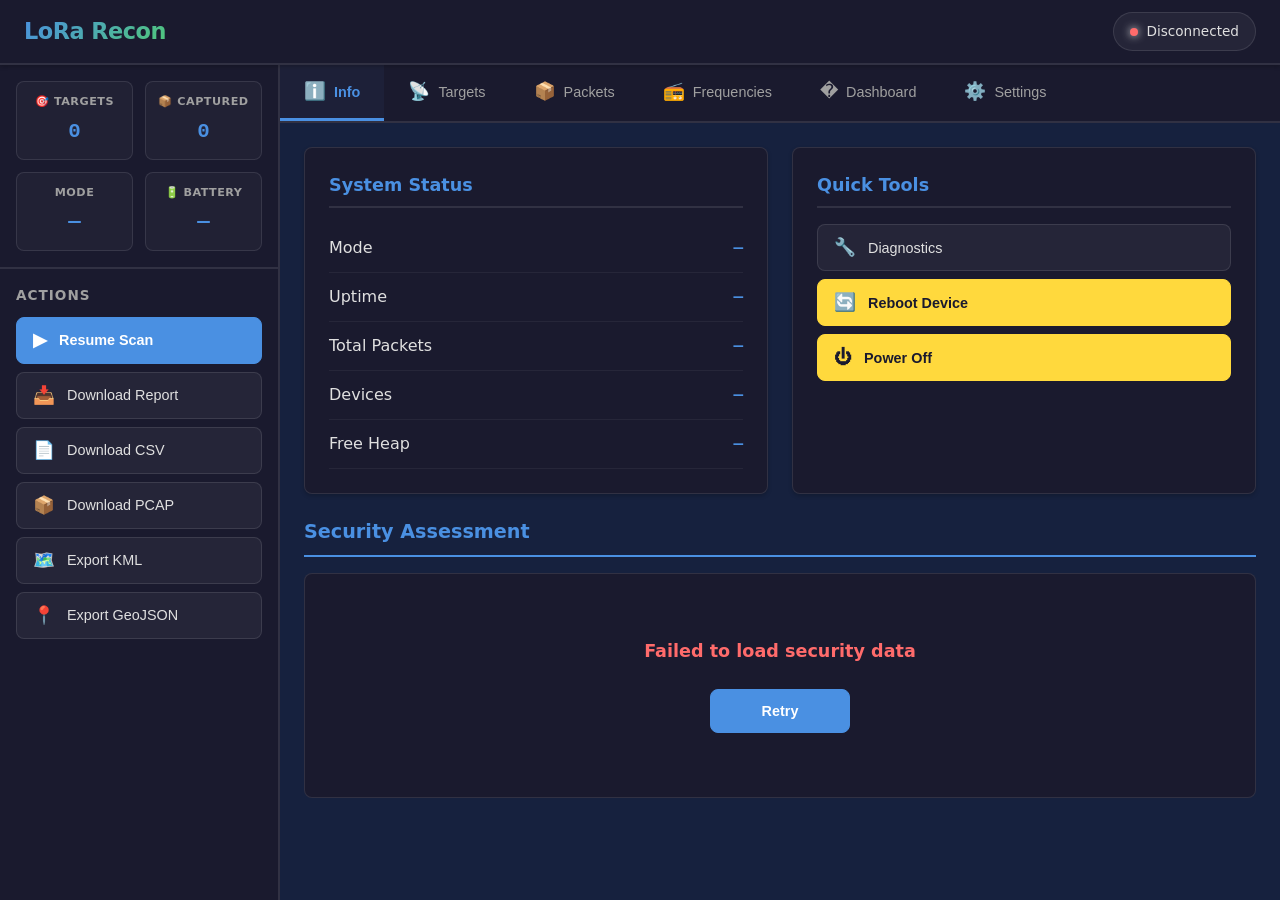
==== data/webapp/index.html @ 65647709 "feat: filesystem OTA, AP password config, auto token retrieval - Add /api/filesystem/upload OTA endp" ====
<!DOCTYPE html>
<html lang="en">
<head>
    <meta charset="UTF-8">
    <meta name="viewport" content="width=device-width, initial-scale=1.0, maximum-scale=1.0, user-scalable=no">
    <meta name="theme-color" content="#1a1a2e">
    <meta name="apple-mobile-web-app-capable" content="yes">
    <meta name="apple-mobile-web-app-status-bar-style" content="black-translucent">
    <meta name="description" content="ESP32 LoRa Packet Reconnaissance Tool">
    <title>LoRa Recon</title>
    <link rel="stylesheet" href="css/style.css">
    <link rel="manifest" href="manifest.json">
    <style>
        /* CRITICAL: Override all CSS with proper layout */
        * { box-sizing: border-box; margin: 0; padding: 0; }
        
        html, body {
            width: 100%;
            height: 100%;
            overflow: hidden;
            position: fixed;
        }
        
        .header {
            position: fixed;
            top: 0;
            left: 0;
            right: 0;
            height: 65px;
            z-index: 1000;
        }
        
        .main-container {
            position: fixed !important;
            top: 65px !important;
            left: 0 !important;
            right: 0 !important;
            bottom: 0 !important;
            display: flex !important;
            flex-direction: row !important;
        }
        
        /* Desktop layout */
        @media (min-width: 768px) {
            .main-container {
                display: flex !important;
                flex-direction: row !important;
            }
            
            .sidebar {
                position: relative !important;
                transform: none !important;
                width: 280px !important;
                min-width: 280px !important;
                max-width: 280px !important;
                height: 100% !important;
                overflow-y: auto !important;
                flex-shrink: 0 !important;
                order: 1 !important;
            }
            
            .results-panel {
                flex: 1 !important;
                min-width: 0 !important;
                height: 100% !important;
                overflow: hidden !important;
                display: flex !important;
                flex-direction: column !important;
                order: 2 !important;
            }
            
            .tabs {
                flex-shrink: 0 !important;
            }
            
            .tab-content {
                flex: 1 !important;
                overflow-y: auto !important;
                min-height: 0 !important;
            }
        }
        
        /* Mobile layout */
        @media (max-width: 767px) {
            .sidebar {
                position: fixed !important;
                top: 65px !important;
                left: 0 !important;
                bottom: 0 !important;
                width: 280px !important;
                transform: translateX(-100%) !important;
                transition: transform 0.3s ease !important;
                z-index: 999 !important;
                box-shadow: 2px 0 10px rgba(0,0,0,0.5) !important;
            }
            
            .sidebar.active {
                transform: translateX(0) !important;
            }
            
            .results-panel {
                width: 100% !important;
                height: 100% !important;
                display: flex !important;
                flex-direction: column !important;
            }
            
            .tabs {
                flex-shrink: 0 !important;
            }
            
            .tab-content {
                flex: 1 !important;
                overflow-y: auto !important;
                min-height: 0 !important;
            }
        }
        
        /* Network canvas responsive */
        #network-canvas {
            width: 100% !important;
            height: 400px !important;
            display: block !important;
            cursor: default !important;
            touch-action: manipulation !important;
            pointer-events: auto !important;
        }
        
        #network-canvas.pointer-cursor {
            cursor: pointer !important;
        }
        
        @media (min-width: 768px) {
            #network-canvas {
                height: 600px !important;
            }
        }
    </style>
</head>
<body>
    <!-- Header -->
    <div class="header">
        <h1>LoRa Recon</h1>
        <div class="status-badge disconnected" id="connection">
            <span class="dot"></span>
            <span id="connection-text">Connecting...</span>
        </div>
        <button class="mobile-menu-toggle" id="mobile-menu-toggle" aria-label="Toggle menu">
            <span></span><span></span><span></span>
        </button>
    </div>

    <!-- Mobile Menu Overlay -->
    <div class="mobile-menu-overlay" id="mobile-menu-overlay"></div>

    <!-- Main Container -->
    <div class="main-container">
        <!-- Left Sidebar -->
        <div class="sidebar">
            <!-- Status Cards -->
            <div class="status-section">
                <div class="stat-card stat-card-clickable" data-action="goto-devices" role="button" tabindex="0" aria-label="View devices">
                    <div class="stat-label">🎯 Targets</div>
                    <div class="stat-value" id="devices">0</div>
                </div>
                <div class="stat-card stat-card-clickable" data-action="goto-packets" role="button" tabindex="0" aria-label="View captured packets">
                    <div class="stat-label">📦 Captured</div>
                    <div class="stat-value" id="packets">0</div>
                </div>
                <div class="stat-card">
                    <div class="stat-label">Mode</div>
                    <div class="stat-value" id="mode">—</div>
                </div>
                <div class="stat-card">
                    <div class="stat-label">🔋 Battery</div>
                    <div class="stat-value" id="battery">—</div>
                </div>
            </div>

            <!-- Target Info Banner -->
            <div class="target-info" id="target-info" style="display: none;">
                <div class="target-header">
                    <strong>🎯 Locked On</strong>
                    <button data-action="stop-capture" class="target-close" aria-label="Stop targeting">✕</button>
                </div>
                <div id="target-details" class="target-details"></div>
            </div>

            <!-- Actions -->
            <div class="actions-section">
                <h2>Actions</h2>
                <div class="button-list">
                    <button data-action="toggle-scan" class="btn btn-primary" aria-label="Toggle scanning">
                        <span class="btn-icon">▶</span>
                        <span>Resume Scan</span>
                    </button>
                    <button data-action="download-report" class="btn" aria-label="Download consolidated report">
                        <span class="btn-icon">📥</span>
                        <span>Download Report</span>
                    </button>
                    <button data-action="download-csv" class="btn" aria-label="Download CSV log from SD card">
                        <span class="btn-icon">📄</span>
                        <span>Download CSV</span>
                    </button>
                    <button data-action="download-pcap" class="btn" aria-label="Download PCAP capture from SD card">
                        <span class="btn-icon">📦</span>
                        <span>Download PCAP</span>
                    </button>
                    <button data-action="export-kml" class="btn" aria-label="Export GPS positions as KML">
                        <span class="btn-icon">🗺️</span>
                        <span>Export KML</span>
                    </button>
                    <button data-action="export-geojson" class="btn" aria-label="Export GPS positions as GeoJSON">
                        <span class="btn-icon">📍</span>
                        <span>Export GeoJSON</span>
                    </button>
                </div>
            </div>
        </div>

        <!-- Right Panel -->
        <div class="results-panel">
            <!-- Tabs Navigation -->
            <div class="tabs" role="tablist">
                <button class="tab-btn active" data-tab="info" role="tab" aria-selected="true" aria-controls="tab-info">
                    <span class="tab-icon">ℹ️</span>
                    <span class="tab-label">Info</span>
                </button>
                <button class="tab-btn" data-tab="devices" role="tab" aria-selected="false" aria-controls="tab-devices">
                    <span class="tab-icon">📡</span>
                    <span class="tab-label">Targets</span>
                </button>
                <button class="tab-btn" data-tab="packets" role="tab" aria-selected="false" aria-controls="tab-packets">
                    <span class="tab-icon">📦</span>
                    <span class="tab-label">Packets</span>
                </button>
                <button class="tab-btn" data-tab="frequency" role="tab" aria-selected="false" aria-controls="tab-frequency">
                    <span class="tab-icon">📻</span>
                    <span class="tab-label">Frequencies</span>
                </button>
                <button class="tab-btn" data-tab="network" role="tab" aria-selected="false" aria-controls="tab-network">
                    <span class="tab-icon">�</span>
                    <span class="tab-label">Dashboard</span>
                </button>
                <button class="tab-btn" data-tab="settings" role="tab" aria-selected="false" aria-controls="tab-settings">
                    <span class="tab-icon">⚙️</span>
                    <span class="tab-label">Settings</span>
                </button>
            </div>

            <!-- Tab Content -->
            
            <!-- Info Tab -->
            <div class="tab-content active" id="tab-info" role="tabpanel" aria-labelledby="tab-info">
                <div class="tab-inner">
                    <div class="status-grid">
                        <div class="status-card-large">
                            <h3>System Status</h3>
                            <div class="status-row">
                                <span>Mode</span>
                                <span class="status-value" id="info-mode">—</span>
                            </div>
                            <div class="status-row">
                                <span>Uptime</span>
                                <span class="status-value" id="info-uptime">—</span>
                            </div>
                            <div class="status-row">
                                <span>Total Packets</span>
                                <span class="status-value" id="info-packets">—</span>
                            </div>
                            <div class="status-row">
                                <span>Devices</span>
                                <span class="status-value" id="info-devices">—</span>
                            </div>
                            <div class="status-row">
                                <span>Free Heap</span>
                                <span class="status-value" id="info-heap">—</span>
                            </div>
                            <div class="status-row" id="info-gps-row" style="display:none">
                                <span>📍 GPS</span>
                                <span class="status-value" id="info-gps">—</span>
                            </div>
                        </div>

                        <div class="action-card">
                            <h3>Quick Tools</h3>
                            <button data-action="diagnostics" class="btn">
                                <span class="btn-icon">🔧</span>
                                <span>Diagnostics</span>
                            </button>
                            <button data-action="reboot" class="btn btn-secondary">
                                <span class="btn-icon">🔄</span>
                                <span>Reboot Device</span>
                            </button>
                            <button data-action="shutdown" class="btn btn-secondary">
                                <span class="btn-icon">⏻</span>
                                <span>Power Off</span>
                            </button>
                        </div>
                    </div>

                    <!-- Additional Info Sections -->
                    <div class="info-section">
                        <h3> Security Assessment</h3>
                        <div id="security-content" class="content-area">
                            <div class="loading-container">
                                <div class="loading-spinner"></div>
                                <p>Analyzing security...</p>
                            </div>
                        </div>
                    </div>
                </div>
            </div>

            <!-- Targets Tab -->
            <div class="tab-content" id="tab-devices" role="tabpanel" aria-labelledby="tab-devices">
                <div class="tab-inner">
                    <div class="results-header">
                        <h2>Discovered Devices</h2>
                        <p class="header-subtitle">Click "🎯 Lock Freq" to lock the radio on a device's frequency and capture all traffic there</p>
                        <button data-action="clear-devices" class="btn btn-secondary" aria-label="Clear devices">
                            <span class="btn-icon">🗑️</span>
                            <span>Clear All</span>
                        </button>
                    </div>
                    <div class="results-content" id="devices-content">
                        <div class="loading-container">
                            <div class="loading-spinner"></div>
                            <p>Loading devices...</p>
                        </div>
                    </div>
                </div>
            </div>

            <!-- Packets Tab -->
            <div class="tab-content" id="tab-packets" role="tabpanel" aria-labelledby="tab-packets">
                <div class="tab-inner">
                    <div class="results-header">
                        <h2>Captured Packets</h2>
                        <p class="header-subtitle">Replay buffer — last 10 unique packets (all protocols, any frequency). Oldest entries overwritten as new packets arrive. Full history is on the SD card CSV log.</p>
                        <button data-action="clear-packets" class="btn btn-secondary" aria-label="Clear packets">
                            <span class="btn-icon">🗑️</span>
                            <span>Clear Packets</span>
                        </button>
                    </div>
                    <div class="results-content" id="packets-content">
                        <div class="loading-container">
                            <div class="loading-spinner"></div>
                            <p>Loading packets...</p>
                        </div>
                    </div>
                </div>
            </div>

            <!-- Frequency Tab -->
            <div class="tab-content" id="tab-frequency" role="tabpanel" aria-labelledby="tab-frequency">
                <div class="tab-inner">
                    <div class="results-header">
                        <h2>Frequency Configurations</h2>
                        <p class="header-subtitle">26 scan configurations covering Meshtastic, LoRaWAN, and Helium</p>
                    </div>
                    
                    <!-- Frequency Analysis Summary -->
                    <div class="info-section">
                        <h3>📊 Activity Analysis</h3>
                        <div id="frequency-analysis-content" class="content-area">
                            <div class="loading-container">
                                <div class="loading-spinner"></div>
                                <p>Analyzing frequencies...</p>
                            </div>
                        </div>
                    </div>
                    
                    <div class="results-content" id="frequency-content">
                        <div class="loading-container">
                            <div class="loading-spinner"></div>
                            <p>Loading frequency data...</p>
                        </div>
                    </div>
                </div>
            </div>

            <!-- Dashboard Tab (Network + Stats combined) -->
            <div class="tab-content" id="tab-network" role="tabpanel" aria-labelledby="tab-network">
                <div class="tab-inner">
                    <div class="results-header">
                        <h2>Dashboard</h2>
                        <p class="header-subtitle">Network topology, real-time stats, and device positions</p>
                    </div>
                    
                    <!-- War Room Stats -->
                    <div class="results-content" id="stats-content">
                        <div id="war-room-container"></div>
                    </div>
                    
                    <!-- Network Map -->
                    <div class="info-section">
                        <h3>🗺️ Network Topology</h3>
                        <div class="network-container">
                            <canvas id="network-canvas" role="img" aria-label="Network topology map"></canvas>
                            <div id="network-info" class="network-info">
                                <p class="placeholder">No network data available. Devices will appear as they are discovered.</p>
                            </div>
                            <div class="network-controls">
                                <button data-action="center-map" class="btn btn-small" aria-label="Center map">
                                    <span>⊙</span> Center
                                </button>
                                <button data-action="toggle-labels" class="btn btn-small" aria-label="Toggle labels">
                                    <span>🏷️</span> Labels
                                </button>
                                <button data-action="zoom-in" class="btn btn-small" aria-label="Zoom in">
                                    <span>+</span>
                                </button>
                                <button data-action="zoom-out" class="btn btn-small" aria-label="Zoom out">
                                    <span>−</span>
                                </button>
                            </div>
                        </div>
                    </div>
                    
                    <!-- GPS Positions -->
                    <div class="info-section">
                        <h3>📍 GPS Positions</h3>
                        <div id="gps-content" class="content-area">
                            <div class="loading-container">
                                <div class="loading-spinner"></div>
                                <p>Loading GPS data...</p>
                            </div>
                        </div>
                    </div>
                </div>
            </div>

            <!-- Settings Tab -->
            <div class="tab-content" id="tab-settings" role="tabpanel" aria-labelledby="tab-settings">
                <div class="tab-inner">
                    <div class="results-header">
                        <h2>System Configuration</h2>
                        <p class="header-subtitle">WiFi setup, system limits, and firmware updates</p>
                    </div>
                    
                    <!-- WiFi Configuration Section -->
                    <div class="info-section">
                        <h3>📶 WiFi Configuration</h3>
                        <div class="content-area" id="wifi-config-content">
                            <div class="status-row">
                                <span>Device ID</span>
                                <span class="status-value device-id" id="wifi-device-id">—</span>
                            </div>
                            <div class="status-row">
                                <span>Mode</span>
                                <span class="status-value" id="wifi-mode">—</span>
                            </div>
                            <div class="status-row">
                                <span>Connected SSID</span>
                                <span class="status-value" id="wifi-ssid">—</span>
                            </div>
                            <div class="status-row">
                                <span>IP Address</span>
                                <span class="status-value" id="wifi-ip">—</span>
                            </div>
                            <div class="status-row">
                                <span>Signal Strength</span>
                                <span class="status-value" id="wifi-rssi">—</span>
                            </div>
                            <div class="status-row">
                                <span>Stored Hotspot</span>
                                <span class="status-value" id="wifi-stored">—</span>
                            </div>
                            <div class="status-row">
                                <span>Setup Network</span>
                                <span class="status-value" id="wifi-ap-ssid">—</span>
                            </div>
                            <div class="button-row" style="margin-top: 15px; display: flex; gap: 10px;">
                                <button data-action="wifi-setup" id="wifi-setup-btn" class="btn btn-primary">
                                    <span class="btn-icon">📱</span>
                                    <span id="wifi-setup-btn-text">Configure Hotspot</span>
                                </button>
                                <button data-action="wifi-clear" class="btn btn-secondary">
                                    <span class="btn-icon">🗑️</span>
                                    <span>Clear Credentials</span>
                                </button>
                            </div>
                        </div>
                    </div>
                    
                    <!-- AP Password Section -->
                    <div class="info-section">
                        <h3>🔒 AP WiFi Password</h3>
                        <div class="content-area">
                            <p class="info-text">ℹ️ Default password is <code>recon-XXXXXX</code> (device ID). Change it here. Device will reboot to apply.</p>
                            <form id="ap-password-form">
                                <div class="form-group">
                                    <label for="ap-password-input">New AP Password (8-63 chars):</label>
                                    <input type="password" id="ap-password-input" minlength="8" maxlength="63" placeholder="min 8 characters" required>
                                </div>
                                <button type="submit" class="btn" id="ap-password-btn">
                                    <span class="btn-icon">🔒</span>
                                    <span>Update AP Password</span>
                                </button>
                            </form>
                        </div>
                    </div>

                    <!-- SD Card Storage Section -->
                    <div class="info-section" id="sd-storage-section" style="display: none;">
                        <h3>💾 SD Card Storage</h3>
                        <div class="content-area">
                            <div class="status-row">
                                <span>Card Type</span>
                                <span class="status-value" id="sd-type">—</span>
                            </div>
                            <div class="status-row">
                                <span>Total</span>
                                <span class="status-value" id="sd-total">—</span>
                            </div>
                            <div class="status-row">
                                <span>Used</span>
                                <span class="status-value" id="sd-used">—</span>
                            </div>
                            <div class="status-row">
                                <span>Free</span>
                                <span class="status-value" id="sd-free">—</span>
                            </div>
                            <div style="margin-top: 10px;">
                                <div style="background: var(--bg-secondary); border-radius: 4px; height: 8px; overflow: hidden;">
                                    <div id="sd-usage-bar" style="height: 100%; background: var(--accent-primary); transition: width 0.3s; width: 0%;"></div>
                                </div>
                                <p class="smaller-text text-secondary" style="margin-top: 4px;" id="sd-usage-text">—</p>
                            </div>
                        </div>
                    </div>

                    <div class="results-content" id="settings-content">
                        <div class="loading-container">
                            <div class="loading-spinner"></div>
                            <p>Loading configuration...</p>
                        </div>
                    </div>

                    <!-- API Token Section -->
                    <div class="info-section">
                        <h3>🔑 API Token</h3>
                        <div class="content-area">
                            <p class="info-text">ℹ️ Token is auto-retrieved when connected via the device AP (192.168.4.x). On LAN, enter it manually.</p>
                            <div class="form-group">
                                <label>Stored Token:</label>
                                <span id="stored-token-display" style="font-family: monospace; font-size: 0.9rem;">—</span>
                            </div>
                            <button class="btn" id="fetch-token-btn">
                                <span class="btn-icon">🔑</span>
                                <span>Get Token from Device</span>
                            </button>
                        </div>
                    </div>

                    <!-- OTA Firmware Update Section -->
                    <div class="info-section">
                        <h3>🔧 Firmware Update (OTA)</h3>
                        <div class="content-area">
                            <p class="warning-text">⚠️ Warning: Device will reboot after successful upload. Ensure stable power supply.</p>
                            <p class="info-text">ℹ️ Firmware and filesystem are stored in separate flash partitions. Uploading firmware does not affect the filesystem or webapp.</p>
                            <p class="info-text">ℹ️ First-time setup requires USB flash for both partitions. After that, both can be updated fully over WiFi using the two upload sections below.</p>
                            <form id="ota-form">
                                <div class="form-group">
                                    <label for="firmware-file">Select Firmware File (.bin):</label>
                                    <input type="file" id="firmware-file" accept=".bin" required>
                                </div>
                                <button type="submit" class="btn" id="ota-upload-btn">
                                    <span class="btn-icon">📤</span>
                                    <span>Upload Firmware</span>
                                </button>
                                <div id="ota-progress" class="progress-container" style="display: none;">
                                    <div class="progress-bar" id="ota-progress-bar"></div>
                                    <span class="progress-text" id="ota-progress-text">0%</span>
                                </div>
                            </form>
                        </div>
                    </div>
                    <!-- OTA Filesystem Update Section -->
                    <div class="info-section">
                        <h3>🗂️ Filesystem Update (OTA)</h3>
                        <div class="content-area">
                            <p class="warning-text">⚠️ Warning: Device will reboot after successful upload. Use <code>littlefs.bin</code> from <code>.pio/build/&lt;board&gt;/</code>.</p>
                            <form id="ota-fs-form">
                                <div class="form-group">
                                    <label for="filesystem-file">Select Filesystem File (.bin):</label>
                                    <input type="file" id="filesystem-file" accept=".bin" required>
                                </div>
                                <button type="submit" class="btn" id="ota-fs-upload-btn">
                                    <span class="btn-icon">📤</span>
                                    <span>Upload Filesystem</span>
                                </button>
                                <div id="ota-fs-progress" class="progress-container" style="display: none;">
                                    <div class="progress-bar" id="ota-fs-progress-bar"></div>
                                    <span class="progress-text" id="ota-fs-progress-text">0%</span>
                                </div>
                            </form>
                        </div>
                    </div>
                </div>
            </div>
        </div>
    </div>

    <!-- WiFi Setup Modal -->
    <div id="wifi-modal" class="modal" style="display: none;">
        <div class="modal-content">
            <div class="modal-header">
                <h2>📱 Configure Phone Hotspot</h2>
                <button class="modal-close" data-action="close-modal">&times;</button>
            </div>
            <div class="modal-body">
                <div class="modal-info" style="background: rgba(74, 144, 226, 0.1); padding: 12px; border-radius: 8px; margin-bottom: 16px; border-left: 3px solid var(--primary);">
                    <strong>Why use a hotspot?</strong>
                    <ul style="margin: 8px 0 0 16px; font-size: 0.9rem; color: var(--text-secondary);">
                        <li>Keep internet access on your phone/laptop</li>
                        <li>Access the sniffer UI from any device on your hotspot</li>
                        <li>Credentials are saved for automatic reconnection</li>
                    </ul>
                </div>
                <p class="modal-description" style="color: var(--text-secondary); font-size: 0.9rem; margin-bottom: 16px;">
                    After saving, the device will restart and connect to your hotspot. 
                    You'll need to reconnect to your hotspot's network to access this UI.
                </p>
                <form id="wifi-form">
                    <div class="form-group">
                        <label for="hotspot-ssid">Hotspot Name (SSID)</label>
                        <input type="text" id="hotspot-ssid" placeholder="e.g., iPhone, Pixel_1234" 
                               maxlength="32" required autocomplete="off">
                    </div>
                    <div class="form-group">
                        <label for="hotspot-password">Password</label>
                        <input type="password" id="hotspot-password" placeholder="Hotspot password"
                               autocomplete="off">
                        <small class="form-hint">Leave empty for open networks</small>
                    </div>
                    <div class="form-actions">
                        <button type="button" class="btn btn-secondary" data-action="close-modal">Cancel</button>
                        <button type="submit" class="btn btn-primary">
                            <span class="btn-icon">💾</span>
                            Save & Restart
                        </button>
                    </div>
                </form>
            </div>
        </div>
    </div>

    <!-- Setup Mode Banner (shown when in first-run mode) -->
    <div id="setup-banner" class="setup-banner" style="display: none;">
        <div class="setup-banner-content">
            <span class="setup-icon">📱</span>
            <div class="setup-text">
                <strong>Setup Mode:</strong> You're connected to <span id="banner-ssid">LoRa-XXXXXX</span>.
                <br><small style="opacity: 0.9;">Want internet access while using the sniffer? Configure your phone's hotspot below. Otherwise, you can continue using the device AP.</small>
            </div>
            <div class="setup-buttons">
                <button class="btn btn-primary btn-small" data-action="wifi-setup">Configure Hotspot</button>
                <button class="btn btn-secondary btn-small" data-action="dismiss-setup" style="background: rgba(255,255,255,0.2);">Use Device AP</button>
            </div>
        </div>
    </div>

    <!-- Toast Container -->
    <div id="toast-container" aria-live="polite" aria-atomic="true"></div>

    <!-- Scripts -->
    <script src="js/toast.js"></script>
    <script src="js/war-room.js"></script>
    <script src="js/network-map.js"></script>
    <script src="js/app.js"></script>
</body>
</html>
---- data/webapp/css/style.css ----
/* ESP32 LoRa Recon - Professional Polished UI
   Optimized for iPhone 16 and modern browsers
   Dark theme with enhanced interactions and accessibility
   ================================================================= */

/* ==================== CSS Variables ==================== */
:root {
    /* Brand Colors */
    --primary: #4a90e2;
    --primary-hover: #3a7bc8;
    --primary-active: #2a6bb8;
    --secondary: #50c878;
    --accent: #ff6b6b;
    
    /* Backgrounds */
    --bg-primary: #0f0f23;
    --bg-secondary: #16213e;
    --bg-card: #1a1a2e;
    --bg-hover: #1f2a45;
    
    /* Text */
    --text-primary: #e0e0e0;
    --text-secondary: #a0a0a0;
    --text-muted: #7a7a8a;
    
    /* UI Elements */
    --border: rgba(255, 255, 255, 0.1);
    --border-strong: rgba(255, 255, 255, 0.2);
    --radius: 8px;
    --radius-sm: 6px;
    --radius-lg: 12px;
    
    /* Status Colors */
    --success: #50c878;
    --warning: #ffd93d;
    --danger: #ff6b6b;
    --info: #4a90e2;
    
    /* Shadows */
    --shadow-sm: 0 2px 4px rgba(0, 0, 0, 0.2);
    --shadow-md: 0 4px 12px rgba(0, 0, 0, 0.3);
    --shadow-lg: 0 8px 24px rgba(0, 0, 0, 0.4);
    --shadow-glow: 0 0 8px rgba(74, 144, 226, 0.3);
    
    /* Transitions */
    --transition-fast: 0.15s cubic-bezier(0.4, 0, 0.2, 1);
    --transition-normal: 0.25s cubic-bezier(0.4, 0, 0.2, 1);
    --transition-slow: 0.35s cubic-bezier(0.4, 0, 0.2, 1);
    
    /* Z-index layers */
    --z-base: 1;
    --z-elevated: 10;
    --z-dropdown: 100;
    --z-sticky: 500;
    --z-overlay: 998;
    --z-modal: 999;
    --z-toast: 9999;
}

/* ==================== Base Styles ==================== */
* {
    box-sizing: border-box;
    margin: 0;
    padding: 0;
}

html {
    -webkit-text-size-adjust: 100%;
    -webkit-tap-highlight-color: transparent;
}

body {
    font-family: -apple-system, BlinkMacSystemFont, 'Segoe UI', system-ui, sans-serif;
    background: var(--bg-primary);
    color: var(--text-primary);
    line-height: 1.5;
    min-height: 100vh;
    overflow-x: hidden;
    -webkit-font-smoothing: antialiased;
    -moz-osx-font-smoothing: grayscale;
}

/* ==================== Header ==================== */
.header {
    background: var(--bg-card);
    border-bottom: 2px solid var(--border);
    padding: 1rem 1.5rem;
    display: flex;
    justify-content: space-between;
    align-items: center;
    position: sticky;
    top: 0;
    z-index: var(--z-sticky);
    box-shadow: var(--shadow-sm);
}

.header h1 {
    font-size: 1.4rem;
    font-weight: 600;
    letter-spacing: -0.5px;
    background: linear-gradient(135deg, var(--primary) 0%, var(--secondary) 100%);
    -webkit-background-clip: text;
    -webkit-text-fill-color: transparent;
    background-clip: text;
}

/* Status Badge */
.status-badge {
    display: flex;
    align-items: center;
    gap: 0.5rem;
    padding: 0.5rem 1rem;
    background: rgba(255, 255, 255, 0.05);
    border: 1px solid var(--border);
    border-radius: 20px;
    font-size: 0.85rem;
    font-weight: 500;
    transition: all var(--transition-fast);
}

.status-badge .dot {
    width: 8px;
    height: 8px;
    border-radius: 50%;
    background: var(--danger);
    box-shadow: 0 0 8px currentColor;
    transition: all var(--transition-normal);
    animation: pulse-dot 2s infinite;
}

.status-badge.connected .dot {
    background: var(--success);
    animation: none;
}

.status-badge.disconnected .dot {
    background: var(--danger);
}

@keyframes pulse-dot {
    0%, 100% { opacity: 1; }
    50% { opacity: 0.5; }
}

/* Mobile Menu Toggle */
.mobile-menu-toggle {
    display: none;
    flex-direction: column;
    justify-content: center;
    gap: 5px;
    width: 44px;
    height: 44px;
    background: var(--bg-secondary);
    border: 1px solid var(--border);
    border-radius: var(--radius);
    cursor: pointer;
    transition: all var(--transition-fast);
    padding: 0;
}

.mobile-menu-toggle span {
    display: block;
    width: 24px;
    height: 2px;
    background: var(--text-primary);
    border-radius: 2px;
    margin: 0 auto;
    transition: all var(--transition-fast);
}

.mobile-menu-toggle:hover {
    background: var(--bg-hover);
    border-color: var(--primary);
}

.mobile-menu-toggle:active {
    transform: scale(0.95);
}

.mobile-menu-toggle.active span:nth-child(1) {
    transform: translateY(7px) rotate(45deg);
}

.mobile-menu-toggle.active span:nth-child(2) {
    opacity: 0;
}

.mobile-menu-toggle.active span:nth-child(3) {
    transform: translateY(-7px) rotate(-45deg);
}

/* ==================== Layout ==================== */
.main-container {
    display: grid;
    grid-template-columns: 280px 1fr;
    height: calc(100vh - 65px);
    overflow: hidden;
    min-height: 0;
}

/* ==================== Sidebar ==================== */
.sidebar {
    background: var(--bg-card);
    border-right: 2px solid var(--border);
    overflow-y: auto;
    overflow-x: hidden;
    display: flex;
    flex-direction: column;
    scrollbar-width: thin;
    scrollbar-color: var(--border) transparent;
}

.sidebar::-webkit-scrollbar {
    width: 6px;
}

.sidebar::-webkit-scrollbar-track {
    background: transparent;
}

.sidebar::-webkit-scrollbar-thumb {
    background: var(--border);
    border-radius: 3px;
}

.sidebar::-webkit-scrollbar-thumb:hover {
    background: var(--border-strong);
}

/* Status Section */
.status-section {
    padding: 1rem;
    display: grid;
    grid-template-columns: 1fr 1fr;
    gap: 0.75rem;
    border-bottom: 2px solid var(--border);
}

.stat-card {
    background: rgba(255, 255, 255, 0.03);
    border: 1px solid var(--border);
    border-radius: var(--radius);
    padding: 0.75rem;
    text-align: center;
    transition: all var(--transition-normal);
}

/* Clickable stat cards have interactive styling */
.stat-card-clickable {
    cursor: pointer;
}

.stat-card-clickable:hover {
    background: rgba(74, 144, 226, 0.1);
    border-color: var(--primary);
    transform: translateY(-2px);
    box-shadow: var(--shadow-glow);
}

.stat-card-clickable:active {
    transform: translateY(0);
}

/* Scanning pulse animation for mode card */
.stat-card.scanning-pulse {
    animation: scanPulse 2s ease-in-out infinite;
}

@keyframes scanPulse {
    0%, 100% {
        box-shadow: 0 0 0 0 rgba(74, 144, 226, 0);
    }
    50% {
        box-shadow: 0 0 0 4px rgba(74, 144, 226, 0.3);
    }
}

.stat-label {
    color: var(--text-secondary);
    font-size: 0.7rem;
    text-transform: uppercase;
    letter-spacing: 0.5px;
    font-weight: 600;
    margin-bottom: 0.3rem;
}

.stat-value {
    font-size: 1.3rem;
    font-weight: 700;
    color: var(--primary);
    font-family: 'Courier New', monospace;
}

/* Target Info Banner */
.target-info {
    background: linear-gradient(135deg, var(--primary) 0%, #2575fc 100%);
    color: white;
    padding: 1rem 1.25rem;
    margin: 1rem;
    border-radius: var(--radius);
    box-shadow: var(--shadow-md);
    display: none;
    position: relative;
    animation: slideInDown var(--transition-normal);
}

@keyframes slideInDown {
    from {
        opacity: 0;
        transform: translateY(-10px);
    }
    to {
        opacity: 1;
        transform: translateY(0);
    }
}

.target-header {
    display: flex;
    justify-content: space-between;
    align-items: center;
    margin-bottom: 0.5rem;
    font-weight: 600;
}

.target-close {
    background: rgba(255, 255, 255, 0.2);
    border: none;
    color: white;
    width: 24px;
    height: 24px;
    border-radius: 50%;
    cursor: pointer;
    font-size: 1.2rem;
    line-height: 1;
    transition: all var(--transition-fast);
    display: flex;
    align-items: center;
    justify-content: center;
}

.target-close:hover {
    background: rgba(255, 255, 255, 0.3);
    transform: rotate(90deg);
}

.target-close:active {
    transform: rotate(90deg) scale(0.9);
}

.target-details {
    font-size: 0.9rem;
    line-height: 1.6;
    opacity: 0.95;
}

.target-type {
    font-size: 0.75rem;
    font-weight: 600;
    text-transform: uppercase;
    letter-spacing: 0.5px;
    margin-bottom: 4px;
    opacity: 0.85;
}

/* Actions Section */
.actions-section {
    flex: 1;
    padding: 1rem;
    overflow-y: auto;
}

.actions-section h2 {
    font-size: 0.85rem;
    color: var(--text-secondary);
    text-transform: uppercase;
    letter-spacing: 1px;
    margin-bottom: 0.75rem;
    margin-top: 1rem;
    font-weight: 600;
}

.actions-section h2:first-child {
    margin-top: 0;
}

.button-list {
    display: flex;
    flex-direction: column;
    gap: 0.5rem;
}

/* ==================== Buttons ==================== */
.btn {
    padding: 0.75rem 1rem;
    background: rgba(255, 255, 255, 0.05);
    border: 1px solid var(--border);
    border-radius: var(--radius);
    color: var(--text-primary);
    font-size: 0.9rem;
    font-weight: 500;
    cursor: pointer;
    transition: all var(--transition-fast);
    text-align: left;
    width: 100%;
    position: relative;
    overflow: hidden;
    display: flex;
    align-items: center;
    gap: 0.75rem;
    min-height: 44px; /* iOS touch target */
    -webkit-tap-highlight-color: transparent;
}

.btn::before {
    content: '';
    position: absolute;
    top: 50%;
    left: 50%;
    width: 0;
    height: 0;
    border-radius: 50%;
    background: rgba(255, 255, 255, 0.1);
    transform: translate(-50%, -50%);
    transition: width 0.6s, height 0.6s;
}

.btn:active::before {
    width: 300px;
    height: 300px;
}

.btn:hover {
    background: var(--bg-hover);
    border-color: var(--primary);
    transform: translateX(4px);
}

.btn:active {
    transform: translateX(4px) scale(0.98);
}

.btn:disabled {
    opacity: 0.5;
    cursor: not-allowed;
    transform: none !important;
}

.btn-disabled {
    opacity: 0.6;
    cursor: not-allowed;
    background: var(--surface) !important;
    border-color: var(--border) !important;
    color: var(--text-secondary) !important;
}

.btn-disabled:hover {
    transform: none !important;
}

.btn-icon {
    font-size: 1.1rem;
    flex-shrink: 0;
}

.btn-primary {
    background: var(--primary);
    border-color: var(--primary);
    color: white;
    font-weight: 600;
}

.btn-primary:hover {
    background: var(--primary-hover);
    box-shadow: var(--shadow-glow);
}

.btn-primary:active {
    background: var(--primary-active);
}

.btn-secondary {
    background: var(--warning);
    border-color: var(--warning);
    color: #1a1a2e;
    font-weight: 600;
}

.btn-secondary:hover {
    background: #e68900;
    box-shadow: 0 4px 12px rgba(255, 147, 0, 0.3);
}

.btn-small, .btn-sm {
    padding: 0.5rem 0.75rem;
    font-size: 0.85rem;
    min-height: auto;
}

.btn-block {
    width: 100%;
}

/* Button Loading State */
.btn-loading {
    position: relative;
    color: transparent !important;
    pointer-events: none;
}

.btn-loading::after {
    content: '';
    position: absolute;
    top: 50%;
    left: 50%;
    width: 16px;
    height: 16px;
    margin: -8px 0 0 -8px;
    border: 2px solid transparent;
    border-top-color: currentColor;
    border-radius: 50%;
    animation: spin 0.6s linear infinite;
}

@keyframes spin {
    to { transform: rotate(360deg); }
}

/* ==================== Results Panel ==================== */
.results-panel {
    display: flex;
    flex-direction: column;
    overflow: hidden;
    background: var(--bg-secondary);
    min-width: 0;
    min-height: 0;
}

/* Tabs Navigation */
.tabs {
    display: flex;
    background: var(--bg-card);
    border-bottom: 2px solid var(--border);
    overflow-x: auto;
    flex-shrink: 0;
    scrollbar-width: none;
}

.tabs::-webkit-scrollbar {
    display: none;
}

.tab-btn {
    padding: 1rem 1.5rem;
    background: transparent;
    border: none;
    border-bottom: 3px solid transparent;
    color: var(--text-secondary);
    font-size: 0.9rem;
    font-weight: 500;
    cursor: pointer;
    transition: all var(--transition-fast);
    white-space: nowrap;
    display: flex;
    align-items: center;
    gap: 0.5rem;
    min-height: 44px;
}

.tab-icon {
    font-size: 1.1rem;
}

.tab-btn:hover {
    background: rgba(74, 144, 226, 0.1);
    color: var(--text-primary);
}

.tab-btn.active {
    color: var(--primary);
    border-bottom-color: var(--primary);
    background: rgba(74, 144, 226, 0.05);
    font-weight: 600;
}

/* Tab Content */
.tab-content {
    display: none;
    flex: 1 1 0;
    overflow-y: auto;
    overflow-x: hidden;
    min-height: 0;
}

.tab-content.active {
    display: flex;
    flex-direction: column;
    animation: fadeIn var(--transition-fast);
}

@keyframes fadeIn {
    from { opacity: 0; }
    to { opacity: 1; }
}

.tab-inner {
    max-width: 100%;
}

/* Results Header */
.results-header {
    padding: 1.5rem;
    background: var(--bg-card);
    border-bottom: 2px solid var(--primary);
}

.results-header h2 {
    font-size: 1.3rem;
    color: var(--primary);
    margin-bottom: 0.25rem;
}

.header-subtitle {
    color: var(--text-secondary);
    font-size: 0.9rem;
    margin: 0;
}

.results-header .btn {
    margin-top: 1rem;
}

.results-content {
    padding: 1.5rem;
}

/* ==================== Loading States ==================== */
.loading-container {
    display: flex;
    flex-direction: column;
    align-items: center;
    justify-content: center;
    padding: 3rem 1rem;
    gap: 1rem;
}

.loading-spinner {
    width: 48px;
    height: 48px;
    border: 4px solid rgba(74, 144, 226, 0.1);
    border-top-color: var(--primary);
    border-radius: 50%;
    animation: spin 0.8s linear infinite;
}

.loading-container p {
    color: var(--text-secondary);
    font-size: 0.95rem;
}

/* Skeleton Loading */
.skeleton {
    background: linear-gradient(
        90deg,
        rgba(255, 255, 255, 0.05) 25%,
        rgba(255, 255, 255, 0.1) 50%,
        rgba(255, 255, 255, 0.05) 75%
    );
    background-size: 200% 100%;
    animation: shimmer 1.5s infinite;
    border-radius: var(--radius);
}

@keyframes shimmer {
    0% { background-position: 200% 0; }
    100% { background-position: -200% 0; }
}

.skeleton-text {
    height: 1rem;
    margin-bottom: 0.5rem;
}

.skeleton-text:last-child {
    width: 60%;
}

/* ==================== Error States ==================== */
.error-state {
    text-align: center;
    padding: 3rem 1rem;
}

.error-state .error {
    color: var(--danger);
    font-weight: 600;
    margin-bottom: 1.5rem;
    font-size: 1.1rem;
}

.error-state .btn {
    width: auto;
    min-width: 140px;
    margin: 0 auto;
    display: inline-flex;
    justify-content: center;
}

/* ==================== Placeholder ==================== */
.placeholder {
    color: var(--text-secondary);
    text-align: center;
    padding: 3rem 1rem;
    font-style: italic;
    font-size: 0.95rem;
}

/* Empty state for tabs with no content */
.empty-state {
    text-align: center;
    padding: 3rem 1.5rem;
    color: var(--text-secondary);
}

.empty-state .empty-icon {
    font-size: 3rem;
    margin-bottom: 1rem;
    opacity: 0.7;
}

.empty-state h3 {
    color: var(--text);
    margin-bottom: 0.75rem;
    font-weight: 600;
}

.empty-state p {
    max-width: 400px;
    margin: 0 auto 0.5rem;
    line-height: 1.5;
}

.empty-state a {
    color: var(--primary);
    text-decoration: underline;
}

/* ==================== Tables ==================== */
.table-wrapper {
    overflow-x: auto;
    -webkit-overflow-scrolling: touch;
    margin-bottom: 1rem;
    border-radius: var(--radius);
    box-shadow: var(--shadow-sm);
}

.table {
    width: 100%;
    border-collapse: collapse;
    font-size: 0.9rem;
    min-width: 600px;
}

.table th {
    background: rgba(74, 144, 226, 0.15);
    padding: 0.75rem 0.75rem;
    text-align: left;
    border-bottom: 2px solid var(--primary);
    color: var(--primary);
    font-weight: 600;
    text-transform: uppercase;
    font-size: 0.75rem;
    letter-spacing: 0.5px;
    white-space: nowrap;
    position: sticky;
    top: 0;
    z-index: var(--z-elevated);
}

.table td {
    padding: 0.75rem;
    border-bottom: 1px solid var(--border);
}

.table tbody tr {
    border-left: 3px solid transparent;
    transition: all var(--transition-fast);
    background: var(--bg-card);
}

.table tbody tr:hover {
    background: rgba(74, 144, 226, 0.08);
    border-left-color: var(--primary);
}

.table code {
    font-family: 'Courier New', monospace;
    padding: 0.2rem 0.4rem;
    background: rgba(255, 255, 255, 0.05);
    border-radius: 4px;
    font-size: 0.85rem;
}

/* RSSI Indicators */
.rssi-strong {
    color: var(--success);
    font-weight: 600;
}

.rssi-medium {
    color: var(--warning);
    font-weight: 600;
}

.rssi-weak {
    color: var(--danger);
    font-weight: 600;
}

/* Packet relay indicators */
.relay-row {
    background: rgba(74, 144, 226, 0.05);
    border-left: 3px solid var(--info);
}

.relay-badge {
    display: inline-block;
    padding: 0.2rem 0.5rem;
    background: rgba(74, 144, 226, 0.2);
    color: var(--info);
    border-radius: 4px;
    font-size: 0.75rem;
    font-weight: 600;
    margin-left: 0.5rem;
}

.origin-badge {
    display: inline-block;
    padding: 0.2rem 0.5rem;
    background: rgba(80, 200, 120, 0.2);
    color: var(--success);
    border-radius: 4px;
    font-size: 0.75rem;
    font-weight: 600;
    margin-left: 0.5rem;
}

/* Broadcast badge for packet destination */
.broadcast-badge {
    display: inline-block;
    padding: 0.2rem 0.5rem;
    background: rgba(255, 215, 0, 0.2);
    color: var(--warning);
    border-radius: 4px;
    font-size: 0.85rem;
}

/* Config index badge */
.config-badge {
    display: inline-block;
    padding: 0.15rem 0.4rem;
    background: rgba(255, 255, 255, 0.1);
    color: var(--text-secondary);
    border-radius: 4px;
    font-size: 0.75rem;
    font-weight: 500;
    margin-left: 0.5rem;
}

/* Risk level badges */
.risk-high {
    color: var(--danger);
    font-weight: 700;
    font-size: 0.9rem;
}

.risk-medium {
    color: var(--warning);
    font-weight: 600;
    font-size: 0.9rem;
}

.risk-low {
    color: var(--success);
    font-weight: 600;
    font-size: 0.9rem;
}

.risk-unknown {
    color: var(--text-muted);
    font-weight: 400;
    font-size: 0.9rem;
}

/* Protocol Badge */
.protocol-badge {
    display: inline-block;
    padding: 0.3rem 0.7rem;
    border-radius: 12px;
    font-size: 0.75rem;
    font-weight: 600;
    background: rgba(74, 144, 226, 0.2);
    color: var(--primary);
    text-transform: uppercase;
    letter-spacing: 0.5px;
}

/* ==================== Info Section ==================== */
.status-grid {
    display: grid;
    grid-template-columns: 1fr 1fr;
    gap: 1.5rem;
    padding: 1.5rem;
}

.status-card-large,
.action-card {
    background: var(--bg-card);
    border: 1px solid var(--border);
    border-radius: var(--radius);
    padding: 1.5rem;
    box-shadow: var(--shadow-sm);
}

.status-card-large h3,
.action-card h3 {
    color: var(--primary);
    font-size: 1.1rem;
    margin-bottom: 1rem;
    padding-bottom: 0.5rem;
    border-bottom: 2px solid var(--border);
}

.status-row {
    display: flex;
    justify-content: space-between;
    padding: 0.75rem 0;
    border-bottom: 1px solid rgba(255, 255, 255, 0.05);
}

.status-row:last-child {
    border-bottom: none;
}

.status-value {
    color: var(--primary);
    font-weight: 600;
    font-family: 'Courier New', monospace;
}

.action-card .btn {
    margin-bottom: 0.5rem;
}

.action-card .btn:last-child {
    margin-bottom: 0;
}

.info-section {
    padding: 0 1.5rem 1.5rem;
}

.info-section h3 {
    color: var(--primary);
    font-size: 1.2rem;
    margin-bottom: 1rem;
    padding-bottom: 0.5rem;
    border-bottom: 2px solid var(--primary);
}

.content-area {
    background: var(--bg-card);
    border: 1px solid var(--border);
    border-radius: var(--radius);
    padding: 1rem;
}

/* ==================== Network Map ==================== */
.network-container {
    position: relative;
    display: flex;
    flex-direction: column;
    width: 100%;
    height: 100%;
    overflow-y: auto;
    overflow-x: hidden;
}

.network-controls {
    padding: 0.75rem;
    background: var(--bg-card);
    border-top: 2px solid var(--border);
    display: flex;
    gap: 0.5rem;
    flex-wrap: wrap;
    justify-content: center;
    flex-shrink: 0;
}

#network-canvas {
    width: 100%;
    height: 600px;
    cursor: default;
    background: var(--bg-primary);
    border-bottom: 2px solid var(--border);
    display: block;
    flex-shrink: 0;
    touch-action: manipulation;
    position: relative;
    z-index: 1;
    pointer-events: auto !important;
}

.network-info {
    padding: 1rem;
    background: var(--bg-card);
    border-top: 2px solid var(--border);
    min-height: 80px;
    max-height: 400px;
    overflow-y: auto;
    display: block;
    visibility: visible;
}

/* ==================== War Room / Stats Dashboard ==================== */
#war-room-container {
    padding: 1rem;
    height: 100%;
    overflow-y: auto;
}

#war-room-container > div {
    max-width: 1200px;
    margin: 0 auto;
}

.war-room-dashboard {
    display: flex;
    flex-direction: column;
    gap: 1.5rem;
}

.war-room-alert {
    background: rgba(255, 193, 7, 0.1);
    border: 1px solid var(--warning);
    border-radius: 8px;
    padding: 1rem;
    display: flex;
    justify-content: space-between;
    align-items: center;
    color: var(--warning);
    font-weight: 600;
}

.war-room-metrics {
    display: grid;
    grid-template-columns: repeat(auto-fit, minmax(200px, 1fr));
    gap: 1rem;
}

.war-metric-card {
    background: rgba(255, 255, 255, 0.03);
    padding: 1.5rem;
    border-radius: 8px;
    border-left: 3px solid var(--primary);
    text-align: center;
}

.war-metric-label {
    font-size: 0.85rem;
    color: var(--text-secondary);
    margin-bottom: 0.5rem;
    text-transform: uppercase;
    letter-spacing: 0.5px;
}

.war-metric-value {
    font-size: 2rem;
    font-weight: 700;
    color: var(--primary);
    font-family: 'Courier New', monospace;
}

.war-metric-unit {
    font-size: 1rem;
    color: var(--text-secondary);
    margin-left: 0.25rem;
}

.war-room-frequency,
.war-room-events {
    background: rgba(255, 255, 255, 0.03);
    padding: 1.5rem;
    border-radius: 8px;
    border: 1px solid var(--border);
}

.war-room-frequency h4,
.war-room-events h4 {
    margin: 0 0 1rem 0;
    color: var(--primary);
    font-size: 1.1rem;
}

.scan-progress-bar {
    height: 40px;
    background: rgba(255, 255, 255, 0.05);
    border-radius: 8px;
    overflow: hidden;
    position: relative;
    margin-bottom: 0.5rem;
}

.scan-progress-fill {
    height: 100%;
    background: linear-gradient(90deg, var(--primary), var(--secondary));
    transition: width 0.3s ease;
}

.scan-progress-text {
    font-size: 0.9rem;
    color: var(--text-secondary);
    text-align: center;
}

.frequency-legend {
    margin-top: 1rem;
    padding: 0.75rem;
    background: rgba(74, 144, 226, 0.1);
    border-radius: 6px;
    text-align: center;
}

.freq-current {
    color: var(--primary);
    font-weight: 600;
    font-family: 'Courier New', monospace;
}

.event-list {
    display: flex;
    flex-direction: column;
    gap: 0.75rem;
    max-height: 300px;
    overflow-y: auto;
}

.event-item {
    display: flex;
    align-items: center;
    gap: 0.75rem;
    padding: 0.75rem;
    background: rgba(255, 255, 255, 0.02);
    border-radius: 6px;
    border-left: 3px solid var(--primary);
    font-size: 0.9rem;
}

.event-icon {
    font-size: 1.2rem;
    flex-shrink: 0;
}

.event-message {
    flex: 1;
    color: var(--text-primary);
}

.event-time {
    font-size: 0.8rem;
    color: var(--text-secondary);
    font-family: 'Courier New', monospace;
    flex-shrink: 0;
}

.event-empty {
    text-align: center;
    padding: 2rem;
    color: var(--text-secondary);
    font-style: italic;
}

.event-device { border-left-color: var(--secondary); }
.event-packet { border-left-color: var(--accent); }
.event-capture { border-left-color: var(--success); }
.event-mode { border-left-color: var(--warning); }
.event-scan { border-left-color: var(--primary); }

/* ==================== Mobile Overlay ==================== */ */
.mobile-menu-overlay {
    display: none;
    position: fixed;
    top: 0;
    left: 0;
    right: 0;
    bottom: 0;
    background: rgba(0, 0, 0, 0.7);
    backdrop-filter: blur(4px);
    z-index: var(--z-overlay);
    opacity: 0;
    transition: opacity var(--transition-normal);
}

.mobile-menu-overlay.active {
    display: block;
    opacity: 1;
}

/* ==================== Toast Notifications ==================== */
#toast-container {
    position: fixed;
    bottom: 20px;
    right: 20px;
    z-index: var(--z-toast);
    display: flex;
    flex-direction: column;
    gap: 10px;
    max-width: 400px;
    pointer-events: none;
}

.toast {
    display: flex;
    align-items: center;
    gap: 12px;
    padding: 14px 18px;
    border-radius: var(--radius);
    box-shadow: var(--shadow-lg);
    opacity: 0;
    transform: translateX(100%);
    transition: all 0.3s cubic-bezier(0.68, -0.55, 0.265, 1.55);
    font-size: 0.95rem;
    font-weight: 500;
    pointer-events: auto;
    backdrop-filter: blur(10px);
    border: 1px solid rgba(255, 255, 255, 0.1);
}

.toast-show {
    opacity: 1;
    transform: translateX(0);
}

.toast-icon {
    font-size: 1.3rem;
    flex-shrink: 0;
}

.toast-message {
    flex: 1;
    line-height: 1.4;
}

.toast-close {
    background: none;
    border: none;
    color: inherit;
    font-size: 1.4rem;
    cursor: pointer;
    opacity: 0.7;
    padding: 0;
    width: 24px;
    height: 24px;
    line-height: 1;
    transition: opacity var(--transition-fast);
    flex-shrink: 0;
}

.toast-close:hover {
    opacity: 1;
}

.toast-close:active {
    transform: scale(0.9);
}

.toast-success {
    background: linear-gradient(135deg, #10b981 0%, #059669 100%);
    color: white;
}

.toast-error {
    background: linear-gradient(135deg, #ef4444 0%, #dc2626 100%);
    color: white;
}

.toast-warning {
    background: linear-gradient(135deg, #f59e0b 0%, #d97706 100%);
    color: white;
}

.toast-info {
    background: linear-gradient(135deg, #3b82f6 0%, #2563eb 100%);
    color: white;
}

/* ==================== Frequency Cards ==================== */
.freq-card {
    background: var(--bg-card);
    border: 1px solid var(--border);
    border-left: 3px solid var(--primary);
    border-radius: var(--radius);
    padding: 1.25rem;
    margin-bottom: 1rem;
    transition: all var(--transition-normal);
    box-shadow: var(--shadow-sm);
}

.freq-card:hover {
    border-left-color: var(--primary-hover);
    box-shadow: var(--shadow-glow);
    transform: translateY(-2px);
}

.freq-card.inactive-card {
    opacity: 0.6;
    border-left-color: var(--text-muted);
}

.freq-card.inactive-card:hover {
    opacity: 0.8;
    border-left-color: var(--primary);
}

.config-number {
    font-size: 0.95rem;
    font-weight: 700;
    color: var(--primary);
    margin-bottom: 0.5rem;
}

.freq-specs {
    margin: 0.75rem 0;
    padding: 0.75rem;
    background: rgba(255, 255, 255, 0.02);
    border-radius: var(--radius-sm);
    border-left: 2px solid var(--primary);
}

.freq-value {
    font-size: 1.1rem;
    font-weight: 700;
    font-family: 'Courier New', monospace;
    color: var(--primary);
    margin-bottom: 0.25rem;
}

.freq-params {
    font-size: 0.85rem;
    color: var(--text-secondary);
    font-family: 'Courier New', monospace;
}

.freq-stats {
    display: flex;
    justify-content: space-between;
    margin: 0.75rem 0;
    padding: 0.5rem 0;
    border-top: 1px solid var(--border);
    font-size: 0.85rem;
}

.freq-stats span {
    display: flex;
    flex-direction: column;
}

.freq-stats strong {
    font-size: 1rem;
    margin-bottom: 0.1rem;
    color: var(--primary);
}

/* ==================== Device Cards (Mobile) ==================== */
.device-card {
    background: var(--bg-card);
    border: 1px solid var(--border);
    border-left: 3px solid var(--primary);
    border-radius: var(--radius);
    padding: 1.25rem;
    margin-bottom: 1rem;
    transition: all var(--transition-normal);
    box-shadow: var(--shadow-sm);
}

.device-card:hover {
    border-left-color: var(--primary-hover);
    box-shadow: var(--shadow-glow);
    transform: translateY(-2px);
}

.device-card .card-header {
    display: flex;
    justify-content: space-between;
    align-items: center;
    margin-bottom: 1rem;
    padding-bottom: 0.75rem;
    border-bottom: 1px solid var(--border);
}

.device-card .node-id {
    font-size: 1.1rem;
    font-family: 'Courier New', monospace;
    color: var(--primary);
    font-weight: 700;
}

.device-card .badge {
    padding: 0.3rem 0.7rem;
    border-radius: 12px;
    font-size: 0.75rem;
    font-weight: 700;
    text-transform: uppercase;
    letter-spacing: 0.5px;
    background: rgba(74, 144, 226, 0.2);
    color: var(--primary);
    border: 1px solid rgba(74, 144, 226, 0.3);
}

.device-card .info-grid {
    display: grid;
    grid-template-columns: repeat(2, 1fr);
    gap: 1rem;
    margin-bottom: 1rem;
}

.device-card .info-item {
    display: flex;
    flex-direction: column;
}

.device-card .info-item .label {
    font-size: 0.75rem;
    color: var(--text-secondary);
    text-transform: uppercase;
    letter-spacing: 0.5px;
    margin-bottom: 0.3rem;
    font-weight: 600;
}

.device-card .info-item .value {
    font-size: 1rem;
    color: var(--text-primary);
    font-weight: 600;
    font-family: 'Courier New', monospace;
}

/* ==================== Responsive Design ==================== */

/* Mobile (< 768px) */
@media (max-width: 767px) {
    .header {
        padding: 0.75rem 1rem;
    }
    
    .header h1 {
        font-size: 1.2rem;
    }
    
    .status-badge {
        font-size: 0.8rem;
        padding: 0.4rem 0.8rem;
    }
    
    .mobile-menu-toggle {
        display: flex;
    }
    
    .main-container {
        grid-template-columns: 1fr;
        height: auto;
    }
    
    .sidebar {
        position: fixed;
        top: 65px;
        left: 0;
        bottom: 0;
        width: 280px;
        height: auto;
        border-right: 2px solid var(--border);
        border-bottom: none;
        z-index: var(--z-modal);
        transform: translateX(-100%);
        transition: transform var(--transition-normal);
        box-shadow: var(--shadow-lg);
    }
    
    .sidebar.active {
        transform: translateX(0);
    }
    
    .status-section {
        grid-template-columns: repeat(2, 1fr);
        gap: 0.5rem;
        padding: 0.75rem;
    }
    
    .stat-card {
        padding: 0.6rem;
    }
    
    .stat-label {
        font-size: 0.65rem;
    }
    
    .stat-value {
        font-size: 1.1rem;
    }
    
    .actions-section {
        padding: 1rem;
    }
    
    .tab-btn {
        padding: 0.75rem 1rem;
        font-size: 0.85rem;
    }
    
    .tab-icon {
        font-size: 1rem;
    }
    
    .tab-label {
        display: none;
    }
    
    .results-header {
        padding: 1rem;
    }
    
    .results-header h2 {
        font-size: 1.1rem;
    }
    
    .results-content {
        padding: 1rem;
    }
    
    .status-grid {
        grid-template-columns: 1fr;
        gap: 1rem;
        padding: 1rem;
    }
    
    .info-section {
        padding: 0 1rem 1rem;
    }
    
    #toast-container {
        left: 10px;
        right: 10px;
        bottom: 10px;
        max-width: none;
    }
    
    .toast {
        font-size: 0.9rem;
        padding: 12px 16px;
    }
}

/* Tablet (768px - 1023px) */
@media (min-width: 768px) and (max-width: 1023px) {
    .main-container {
        grid-template-columns: 240px 1fr;
    }
    
    .header h1 {
        font-size: 1.3rem;
    }
    
    .actions-section {
        padding: 0.85rem;
    }
    
    .tab-btn {
        padding: 0.85rem 1.25rem;
    }
}

/* Desktop (1024px+) */
@media (min-width: 1024px) {
    .main-container {
        grid-template-columns: 280px 1fr !important;
    }
    
    .sidebar {
        border-right: 2px solid var(--border);
        border-bottom: none;
    }
}

/* Large Desktop (1440px+) */
@media (min-width: 1440px) {
    .main-container {
        grid-template-columns: 320px 1fr;
    }
    
    .status-section {
        padding: 1.25rem;
        gap: 1rem;
    }
    
    .actions-section {
        padding: 1.25rem;
    }
}

/* ==================== Accessibility ==================== */
.btn:focus-visible,
.tab-btn:focus-visible,
.stat-card:focus-visible {
    outline: 2px solid var(--primary);
    outline-offset: 2px;
}

@media (prefers-reduced-motion: reduce) {
    *,
    *::before,
    *::after {
        animation-duration: 0.01ms !important;
        animation-iteration-count: 1 !important;
        transition-duration: 0.01ms !important;
    }
}

/* ==================== Utility Classes ==================== */
.text-muted {
    color: var(--text-muted);
}

.text-primary {
    color: var(--primary);
}

.text-success {
    color: var(--success);
}

.text-warning {
    color: var(--warning);
}

.text-danger {
    color: var(--danger);
}

.text-secondary {
    color: var(--text-secondary);
}

.d-none {
    display: none !important;
}

.d-block {
    display: block !important;
}

.d-flex {
    display: flex !important;
}

/* Inline styles migration - common patterns */
.emoji-large {
    font-size: 3rem;
    margin-bottom: 1rem;
}

.emoji-large-muted {
    font-size: 3rem;
    margin-bottom: 1rem;
    opacity: 0.5;
}

.help-text {
    font-size: 0.9rem;
    margin-top: 0.5rem;
}

.small-text {
    font-size: 0.9rem;
}

.smaller-text {
    font-size: 0.85rem;
}

/* Alert/notice boxes */
.alert-box {
    padding: 1rem;
    border-radius: 8px;
    margin-bottom: 1rem;
    border-left: 3px solid;
}

.alert-box-danger {
    background: rgba(255, 99, 71, 0.1);
    border-left-color: var(--danger);
}

.alert-box-primary {
    background: rgba(74, 144, 226, 0.1);
    border-left-color: var(--primary);
}

.alert-box h4 {
    margin: 0 0 1rem 0;
}

.alert-box-danger h4 {
    color: var(--danger);
}

.alert-box-primary h4 {
    color: var(--primary);
}

/* Alert/beacon item rows */
.alert-item {
    background: rgba(255, 255, 255, 0.03);
    padding: 0.75rem;
    border-radius: 4px;
    margin-bottom: 0.5rem;
    font-size: 0.9rem;
}

.alert-item-row {
    display: flex;
    justify-content: space-between;
}

.alert-item-detail {
    color: var(--text-secondary);
    margin-top: 0.25rem;
}

.alert-item-timestamp {
    color: var(--text-secondary);
    font-size: 0.85rem;
}

.beacon-confidence {
    color: var(--success);
    font-weight: 600;
}

/* ==================== Form Styles ==================== */
.form-group {
    margin-bottom: 1.5rem;
}

.form-group label {
    display: block;
    margin-bottom: 0.5rem;
    font-weight: 600;
    color: var(--text-primary);
}

.form-group input[type="file"] {
    display: block;
    width: 100%;
    padding: 0.75rem;
    background: rgba(255, 255, 255, 0.03);
    border: 1px solid rgba(255, 255, 255, 0.1);
    border-radius: 6px;
    color: var(--text-primary);
    font-size: 0.95rem;
    cursor: pointer;
    transition: all 0.2s ease;
}

.form-group input[type="file"]:hover {
    background: rgba(255, 255, 255, 0.05);
    border-color: var(--primary);
}

.form-group input[type="file"]::file-selector-button {
    padding: 0.5rem 1rem;
    background: var(--primary);
    color: var(--background);
    border: none;
    border-radius: 4px;
    font-weight: 600;
    cursor: pointer;
    margin-right: 1rem;
}

.form-group input[type="file"]::file-selector-button:hover {
    background: var(--primary-hover);
}

/* ==================== Progress Bar ==================== */
.progress-container {
    margin-top: 1rem;
    position: relative;
    height: 30px;
    background: rgba(255, 255, 255, 0.05);
    border-radius: 8px;
    overflow: hidden;
}

.progress-bar {
    height: 100%;
    background: linear-gradient(90deg, var(--primary), var(--secondary));
    border-radius: 8px;
    transition: width 0.3s ease;
    width: 0%;
}

.progress-text {
    position: absolute;
    top: 50%;
    left: 50%;
    transform: translate(-50%, -50%);
    font-weight: 600;
    color: var(--text-primary);
    font-size: 0.9rem;
    text-shadow: 0 0 4px rgba(0, 0, 0, 0.8);
}

.info-text {
    color: var(--text-secondary);
    font-size: 0.9rem;
    margin-bottom: 1rem;
    padding: 0.75rem;
    background: rgba(52, 152, 219, 0.1);
    border-left: 3px solid var(--accent);
    border-radius: 4px;
}

.warning-text {
    color: var(--warning);
    font-size: 0.9rem;
    margin-bottom: 1rem;
    padding: 0.75rem;
    background: rgba(241, 196, 15, 0.1);
    border-left: 3px solid var(--warning);
    border-radius: 4px;
}

/* ==================== Modal Styles ==================== */
.modal {
    position: fixed;
    top: 0;
    left: 0;
    right: 0;
    bottom: 0;
    background: rgba(0, 0, 0, 0.8);
    backdrop-filter: blur(4px);
    z-index: var(--z-modal);
    display: flex;
    align-items: center;
    justify-content: center;
    padding: 1rem;
    animation: fadeIn 0.2s ease;
}

@keyframes fadeIn {
    from { opacity: 0; }
    to { opacity: 1; }
}

.modal-content {
    background: var(--bg-card);
    border-radius: var(--radius-lg);
    max-width: 450px;
    width: 100%;
    max-height: 90vh;
    overflow-y: auto;
    box-shadow: var(--shadow-lg);
    animation: slideUp 0.3s ease;
}

@keyframes slideUp {
    from { transform: translateY(20px); opacity: 0; }
    to { transform: translateY(0); opacity: 1; }
}

.modal-header {
    display: flex;
    justify-content: space-between;
    align-items: center;
    padding: 1.25rem 1.5rem;
    border-bottom: 1px solid var(--border);
}

.modal-header h2 {
    font-size: 1.2rem;
    font-weight: 600;
    color: var(--text-primary);
}

.modal-close {
    background: none;
    border: none;
    font-size: 1.5rem;
    color: var(--text-secondary);
    cursor: pointer;
    padding: 0.25rem;
    line-height: 1;
    transition: color var(--transition-fast);
}

.modal-close:hover {
    color: var(--text-primary);
}

.modal-body {
    padding: 1.5rem;
}

.modal-description {
    color: var(--text-secondary);
    font-size: 0.95rem;
    margin-bottom: 1.5rem;
    line-height: 1.6;
}

.modal-body .form-group {
    margin-bottom: 1.25rem;
}

.modal-body .form-group label {
    display: block;
    margin-bottom: 0.5rem;
    font-weight: 500;
    color: var(--text-primary);
    font-size: 0.95rem;
}

.modal-body input[type="text"],
.modal-body input[type="password"] {
    width: 100%;
    padding: 0.875rem 1rem;
    background: var(--bg-secondary);
    border: 1px solid var(--border);
    border-radius: var(--radius);
    color: var(--text-primary);
    font-size: 1rem;
    transition: border-color var(--transition-fast), box-shadow var(--transition-fast);
}

.modal-body input[type="text"]:focus,
.modal-body input[type="password"]:focus {
    outline: none;
    border-color: var(--primary);
    box-shadow: 0 0 0 3px rgba(74, 144, 226, 0.2);
}

.modal-body input::placeholder {
    color: var(--text-muted);
}

.form-hint {
    display: block;
    margin-top: 0.375rem;
    font-size: 0.85rem;
    color: var(--text-muted);
}

.form-actions {
    display: flex;
    gap: 0.75rem;
    justify-content: flex-end;
    margin-top: 1.5rem;
    padding-top: 1rem;
    border-top: 1px solid var(--border);
}

/* ==================== Setup Banner ==================== */
.setup-banner {
    position: fixed;
    top: 65px;
    left: 0;
    right: 0;
    background: linear-gradient(135deg, var(--primary), #6366f1);
    color: white;
    padding: 0.875rem 1rem;
    z-index: var(--z-sticky);
    box-shadow: var(--shadow-md);
    animation: slideDown 0.3s ease;
}

@keyframes slideDown {
    from { transform: translateY(-100%); }
    to { transform: translateY(0); }
}

.setup-banner-content {
    display: flex;
    align-items: center;
    gap: 0.75rem;
    max-width: 800px;
    margin: 0 auto;
    flex-wrap: wrap;
    justify-content: center;
}

.setup-icon {
    font-size: 1.5rem;
}

.setup-text {
    flex: 1;
    min-width: 200px;
    font-size: 0.95rem;
}

.setup-text strong {
    color: white;
}

.setup-banner .btn-small {
    padding: 0.5rem 1rem;
    font-size: 0.9rem;
    white-space: nowrap;
}

/* Adjust main content when setup banner is shown */
body.setup-mode .main-container {
    top: 120px !important;
}

/* ==================== WiFi Status Styles ==================== */
#wifi-config-content .status-row {
    display: flex;
    justify-content: space-between;
    padding: 0.625rem 0;
    border-bottom: 1px solid var(--border);
}

#wifi-config-content .status-row:last-of-type {
    border-bottom: none;
}

#wifi-config-content .status-value {
    font-weight: 500;
    color: var(--text-primary);
}

.button-row {
    display: flex;
    gap: 0.75rem;
    flex-wrap: wrap;
}
/* ==================== Utility Classes ==================== */
/* Card variants with accent borders */
.card-base {
    background: rgba(255, 255, 255, 0.03);
    padding: 1rem;
    border-radius: 8px;
    margin-bottom: 1rem;
    border-left: 3px solid var(--border);
}

.card-primary {
    background: rgba(74, 144, 226, 0.1);
    border-left-color: var(--primary);
}

.card-success {
    background: rgba(80, 200, 120, 0.1);
    border-left-color: var(--success);
}

.card-warning {
    background: rgba(255, 215, 0, 0.15);
    border-left-color: var(--warning);
}

.card-danger {
    background: rgba(255, 99, 71, 0.1);
    border-left-color: var(--danger);
}

.card-accent {
    background: rgba(155, 89, 182, 0.1);
    border-left-color: #9b59b6;
}

.card-info {
    background: rgba(52, 152, 219, 0.1);
    border-left-color: var(--info);
}

/* Metric cards for stats display */
.metric-grid {
    display: grid;
    grid-template-columns: repeat(2, 1fr);
    gap: 1rem;
    margin-bottom: 1rem;
}

.metric-grid-3 {
    grid-template-columns: repeat(3, 1fr);
}

.metric-card {
    padding: 1rem;
    border-radius: 8px;
    text-align: center;
}

.metric-label {
    font-size: 0.75rem;
    color: var(--text-secondary);
    margin-bottom: 0.25rem;
}

.metric-value {
    font-size: 1.5rem;
    font-weight: 700;
    font-family: monospace;
}

.metric-value-lg {
    font-size: 1.8rem;
}

.metric-value-sm {
    font-size: 1.25rem;
}

.metric-unit {
    font-size: 0.7rem;
    margin-top: 0.25rem;
    color: var(--text-secondary);
}

/* Section headers */
.section-header {
    margin: 0 0 1rem 0;
    color: var(--primary);
}

.section-header-sm {
    font-size: 1rem;
}

/* Flex utilities */
.flex-between {
    display: flex;
    justify-content: space-between;
    align-items: center;
}

.flex-col {
    display: flex;
    flex-direction: column;
}

.gap-sm { gap: 0.5rem; }
.gap-md { gap: 1rem; }
.gap-lg { gap: 1.5rem; }

/* Text utilities */
.text-primary { color: var(--primary); }
.text-success { color: var(--success); }
.text-warning { color: var(--warning); }
.text-danger { color: var(--danger); }
.text-muted { color: var(--text-secondary); }
.text-center { text-align: center; }
.text-mono { font-family: monospace; }
.text-sm { font-size: 0.85rem; }
.text-xs { font-size: 0.75rem; }
.text-bold { font-weight: 600; }
.text-bolder { font-weight: 700; }

/* Spacing utilities */
.mb-0 { margin-bottom: 0; }
.mb-sm { margin-bottom: 0.5rem; }
.mb-md { margin-bottom: 1rem; }
.mb-lg { margin-bottom: 1.5rem; }
.mt-sm { margin-top: 0.5rem; }
.mt-md { margin-top: 1rem; }
.p-md { padding: 1rem; }
.p-lg { padding: 1.5rem; }

/* Progress bar */
.progress-track {
    height: 6px;
    background: rgba(255, 255, 255, 0.05);
    border-radius: 3px;
    overflow: hidden;
}

.progress-fill {
    height: 100%;
    border-radius: 3px;
    transition: width 0.3s;
}

/* List utilities */
.list-plain {
    margin: 0.5rem 0 0 1.5rem;
    padding: 0;
    color: var(--text-secondary);
    font-size: 0.9rem;
    line-height: 1.6;
}

/* Device/item cards */
.item-card {
    background: rgba(255, 255, 255, 0.03);
    padding: 1rem;
    border-radius: 8px;
    margin-bottom: 0.5rem;
    font-size: 0.9rem;
}

/* Item card border color variants */
.item-card-primary { border-left: 3px solid var(--primary); }
.item-card-secondary { border-left: 3px solid var(--secondary); }
.item-card-success { border-left: 3px solid var(--success); }
.item-card-warning { border-left: 3px solid var(--warning); }
.item-card-danger { border-left: 3px solid var(--danger); }

.item-card-header {
    display: flex;
    justify-content: space-between;
    margin-bottom: 0.75rem;
}

.item-badge {
    padding: 0.25rem 0.75rem;
    border-radius: 4px;
    font-size: 0.85rem;
    font-weight: 600;
    text-transform: uppercase;
    color: #000;
}

/* Item badge color variants */
.item-badge-primary { background: var(--primary); }
.item-badge-secondary { background: var(--secondary); }
.item-badge-success { background: var(--success); }
.item-badge-warning { background: var(--warning); }
.item-badge-danger { background: var(--danger); }

/* Modal base styles */
.modal-backdrop {
    position: fixed;
    top: 0;
    left: 0;
    right: 0;
    bottom: 0;
    background: rgba(0, 0, 0, 0.8);
    z-index: 9999;
    display: flex;
    align-items: center;
    justify-content: center;
    padding: 1rem;
}

.modal-box {
    background: var(--bg-primary);
    border: 1px solid rgba(255, 255, 255, 0.1);
    border-radius: 12px;
    max-width: 500px;
    width: 100%;
    max-height: 90vh;
    overflow-y: auto;
}

.modal-header-section {
    padding: 1.5rem;
    border-bottom: 1px solid rgba(255, 255, 255, 0.1);
}

.modal-header-section h3 {
    margin: 0;
    color: var(--primary);
}

.modal-body-section {
    padding: 1.5rem;
}

.modal-footer-section {
    padding: 1rem 1.5rem;
    border-top: 1px solid rgba(255, 255, 255, 0.1);
    display: flex;
    justify-content: flex-end;
}

/* Status indicator with progress */
.status-indicator {
    margin-bottom: 1.5rem;
    padding: 1rem;
    border-radius: 8px;
}

.status-indicator .progress-track {
    margin-top: 0.5rem;
}

/* ==================== Security Assessment Styles ==================== */

/* Security overview card */
.security-overview {
    background: rgba(255, 255, 255, 0.05);
    padding: 1.5rem;
    border-radius: 8px;
    margin-bottom: 1.5rem;
    border-left: 3px solid var(--primary);
}

.security-overview h4 {
    margin: 0 0 1rem 0;
    color: var(--primary);
}

/* Security stats grid */
.security-stats-grid {
    display: grid;
    grid-template-columns: repeat(3, 1fr);
    gap: 1rem;
}

.security-stats-grid-4 {
    display: grid;
    grid-template-columns: repeat(2, 1fr);
    gap: 1rem;
    margin-bottom: 1rem;
}

.security-stat-label {
    font-size: 0.75rem;
    color: var(--text-secondary);
    margin-bottom: 0.25rem;
}

.security-stat-value {
    font-size: 1.5rem;
    font-weight: 700;
    font-family: monospace;
}

.security-stat-value-lg {
    font-size: 1.8rem;
    font-weight: 700;
    font-family: monospace;
}

/* Security stat card variants */
.security-stat-card {
    padding: 1rem;
    border-radius: 8px;
    text-align: center;
}

.security-stat-card-primary {
    background: rgba(74, 144, 226, 0.1);
    border-left: 3px solid var(--primary);
}

.security-stat-card-success {
    background: rgba(46, 204, 113, 0.1);
}

.security-stat-card-warning {
    background: rgba(241, 196, 15, 0.1);
}

.security-stat-card-danger {
    background: rgba(231, 76, 60, 0.1);
}

/* Device security assessment cards */
.security-device-card {
    background: rgba(255, 255, 255, 0.03);
    padding: 1rem;
    border-radius: 8px;
    margin-bottom: 1rem;
}

.security-device-card-secure {
    border-left: 3px solid var(--success);
}

.security-device-card-moderate {
    border-left: 3px solid var(--warning);
}

.security-device-card-vulnerable {
    border-left: 3px solid var(--danger);
}

.security-device-header {
    display: flex;
    justify-content: space-between;
    align-items: center;
    margin-bottom: 0.75rem;
}

.security-device-info code {
    color: var(--primary);
}

.security-device-protocol {
    margin-left: 0.5rem;
    color: var(--text-secondary);
    font-size: 0.9rem;
}

/* Risk level badges */
.risk-badge {
    padding: 0.25rem 0.75rem;
    border-radius: 4px;
    font-size: 0.85rem;
    font-weight: 600;
    text-transform: uppercase;
    color: #000;
}

.risk-badge-secure {
    background: var(--success);
}

.risk-badge-moderate {
    background: var(--warning);
}

.risk-badge-vulnerable {
    background: var(--danger);
}

/* Security device stats row */
.security-device-stats {
    font-size: 0.85rem;
    color: var(--text-secondary);
    margin-bottom: 0.5rem;
}

.security-device-stats strong {
    font-weight: 600;
}

/* Security findings list */
.security-findings {
    margin: 0.5rem 0 0 1.5rem;
    padding: 0;
    color: var(--text-secondary);
    font-size: 0.9rem;
    line-height: 1.6;
}

/* Modal large stat display */
.security-modal-stat {
    margin-bottom: 1.5rem;
    padding: 1rem;
    background: rgba(255, 255, 255, 0.03);
    border-radius: 8px;
}

.security-modal-stat-value {
    font-size: 2rem;
    font-weight: 700;
    text-align: center;
    margin-bottom: 0.5rem;
}

.security-modal-stat-label {
    text-align: center;
    color: var(--text-secondary);
}

/* Recommendations box */
.security-recommendations {
    padding: 1rem;
    background: rgba(241, 196, 15, 0.05);
    border-radius: 8px;
    border: 1px solid rgba(241, 196, 15, 0.3);
}

.security-recommendations-header {
    font-weight: 600;
    margin-bottom: 0.5rem;
    color: var(--warning);
}

.security-recommendations ul {
    margin: 0;
    padding-left: 1.5rem;
    font-size: 0.9rem;
}

/* ==================== Frequency Analysis Styles ==================== */

/* Frequency activity card */
.freq-card {
    background: rgba(255, 255, 255, 0.03);
    padding: 1rem;
    border-radius: 8px;
    border-left: 3px solid var(--primary);
}

.freq-card-header {
    display: flex;
    justify-content: space-between;
    align-items: center;
    margin-bottom: 0.5rem;
}

.freq-card-header strong {
    color: var(--primary);
}

.freq-card-header span {
    font-family: 'Courier New', monospace;
    color: var(--text-secondary);
}

.freq-card-config {
    font-size: 0.85rem;
    color: var(--text-secondary);
    margin-bottom: 0.5rem;
}

.freq-card-stats {
    display: flex;
    justify-content: space-between;
    font-size: 0.9rem;
    margin-bottom: 0.25rem;
}

/* Flex column container */
.flex-column-gap {
    display: flex;
    flex-direction: column;
    gap: 1rem;
}

/* Code inline style */
.code-inline {
    background: var(--bg-secondary);
    padding: 2px 6px;
    border-radius: 4px;
}

/* Text alignment */
.text-center { text-align: center; }
.text-italic { font-style: italic; }
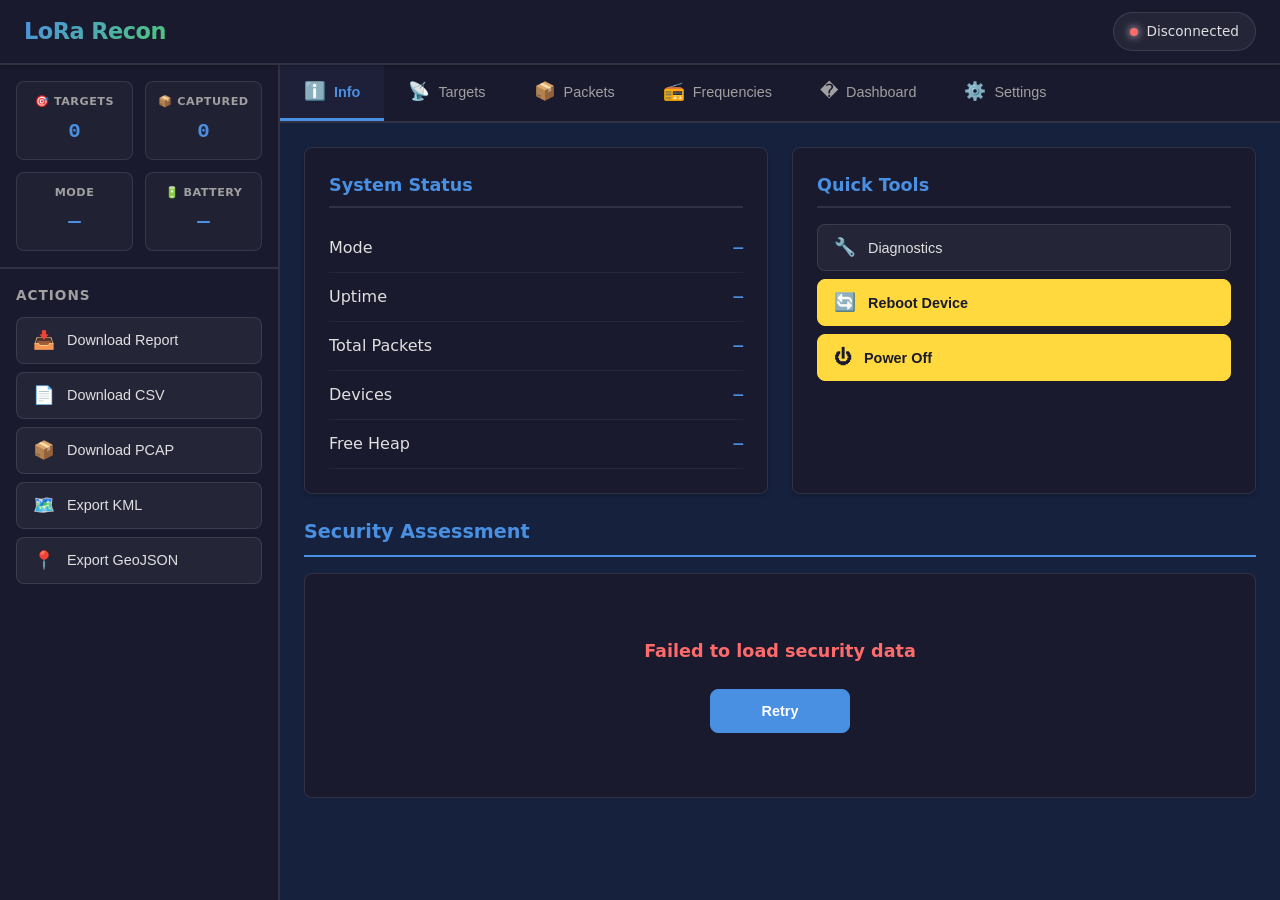
==== commit 3e93b76b: "webapp/docs: UI cleanup and doc updates index.html: - replace sidebar target-info banner + toggle-sc" ====
--- a/data/webapp/index.html
+++ b/data/webapp/index.html
@@ -177,23 +177,10 @@
                 </div>
             </div>
 
-            <!-- Target Info Banner -->
-            <div class="target-info" id="target-info" style="display: none;">
-                <div class="target-header">
-                    <strong>🎯 Locked On</strong>
-                    <button data-action="stop-capture" class="target-close" aria-label="Stop targeting">✕</button>
-                </div>
-                <div id="target-details" class="target-details"></div>
-            </div>
-
             <!-- Actions -->
             <div class="actions-section">
                 <h2>Actions</h2>
                 <div class="button-list">
-                    <button data-action="toggle-scan" class="btn btn-primary" aria-label="Toggle scanning">
-                        <span class="btn-icon">▶</span>
-                        <span>Resume Scan</span>
-                    </button>
                     <button data-action="download-report" class="btn" aria-label="Download consolidated report">
                         <span class="btn-icon">📥</span>
                         <span>Download Report</span>
@@ -220,6 +207,12 @@
 
         <!-- Right Panel -->
         <div class="results-panel">
+            <!-- Targeting Bar (shown only when in targeted capture mode) -->
+            <div id="targeting-bar" class="targeting-bar" style="display: none;">
+                <span class="targeting-bar-info">🎯 <span id="targeting-bar-freq"></span></span>
+                <button data-action="stop-capture" data-confirm-msg="Stop capture and return to scanning mode?" class="btn btn-small targeting-bar-btn">↩ Return to Scan</button>
+            </div>
+
             <!-- Tabs Navigation -->
             <div class="tabs" role="tablist">
                 <button class="tab-btn active" data-tab="info" role="tab" aria-selected="true" aria-controls="tab-info">
@@ -256,6 +249,9 @@
                     <div class="status-grid">
                         <div class="status-card-large">
                             <h3>System Status</h3>
+                            <div id="info-targeting-notice" class="targeting-notice" style="display: none;">
+                                🎯 Targeting: <span id="info-targeting-freq"></span>
+                            </div>
                             <div class="status-row">
                                 <span>Mode</span>
                                 <span class="status-value" id="info-mode">—</span>
@@ -301,7 +297,7 @@
 
                     <!-- Additional Info Sections -->
                     <div class="info-section">
-                        <h3> Security Assessment</h3>
+                        <h3>Security Assessment</h3>
                         <div id="security-content" class="content-area">
                             <div class="loading-container">
                                 <div class="loading-spinner"></div>
@@ -317,7 +313,7 @@
                 <div class="tab-inner">
                     <div class="results-header">
                         <h2>Discovered Devices</h2>
-                        <p class="header-subtitle">Click "🎯 Lock Freq" to lock the radio on a device's frequency and capture all traffic there</p>
+                        <p class="header-subtitle">Devices discovered during scanning. Go to Frequencies tab to target a frequency and capture all traffic there.</p>
                         <button data-action="clear-devices" class="btn btn-secondary" aria-label="Clear devices">
                             <span class="btn-icon">🗑️</span>
                             <span>Clear All</span>
@@ -357,7 +353,7 @@
                 <div class="tab-inner">
                     <div class="results-header">
                         <h2>Frequency Configurations</h2>
-                        <p class="header-subtitle">26 scan configurations covering Meshtastic, LoRaWAN, and Helium</p>
+                        <p class="header-subtitle">26 scan configurations covering Meshtastic, LoRaWAN, and Helium. Tap 🎯 Target on any row to lock the radio on that frequency and capture all traffic there.</p>
                     </div>
                     
                     <!-- Frequency Analysis Summary -->
@@ -542,12 +538,12 @@
                     <div class="info-section">
                         <h3>🔑 API Token</h3>
                         <div class="content-area">
-                            <p class="info-text">ℹ️ Token is auto-retrieved when connected via the device AP (192.168.4.x). On LAN, enter it manually.</p>
+                            <p class="info-text">ℹ️ Token is auto-retrieved when connected via the device AP (192.168.4.x) or your phone hotspot (trusted LAN).</p>
                             <div class="form-group">
                                 <label>Stored Token:</label>
                                 <span id="stored-token-display" style="font-family: monospace; font-size: 0.9rem;">—</span>
                             </div>
-                            <button class="btn" id="fetch-token-btn">
+                            <button class="btn" id="fetch-token-btn" data-action="fetch-token">
                                 <span class="btn-icon">🔑</span>
                                 <span>Get Token from Device</span>
                             </button>
--- a/data/webapp/css/style.css
+++ b/data/webapp/css/style.css
@@ -289,78 +289,6 @@
     font-weight: 700;
     color: var(--primary);
     font-family: 'Courier New', monospace;
-}
-
-/* Target Info Banner */
-.target-info {
-    background: linear-gradient(135deg, var(--primary) 0%, #2575fc 100%);
-    color: white;
-    padding: 1rem 1.25rem;
-    margin: 1rem;
-    border-radius: var(--radius);
-    box-shadow: var(--shadow-md);
-    display: none;
-    position: relative;
-    animation: slideInDown var(--transition-normal);
-}
-
-@keyframes slideInDown {
-    from {
-        opacity: 0;
-        transform: translateY(-10px);
-    }
-    to {
-        opacity: 1;
-        transform: translateY(0);
-    }
-}
-
-.target-header {
-    display: flex;
-    justify-content: space-between;
-    align-items: center;
-    margin-bottom: 0.5rem;
-    font-weight: 600;
-}
-
-.target-close {
-    background: rgba(255, 255, 255, 0.2);
-    border: none;
-    color: white;
-    width: 24px;
-    height: 24px;
-    border-radius: 50%;
-    cursor: pointer;
-    font-size: 1.2rem;
-    line-height: 1;
-    transition: all var(--transition-fast);
-    display: flex;
-    align-items: center;
-    justify-content: center;
-}
-
-.target-close:hover {
-    background: rgba(255, 255, 255, 0.3);
-    transform: rotate(90deg);
-}
-
-.target-close:active {
-    transform: rotate(90deg) scale(0.9);
-}
-
-.target-details {
-    font-size: 0.9rem;
-    line-height: 1.6;
-    opacity: 0.95;
-}
-
-.target-type {
-    font-size: 0.75rem;
-    font-weight: 600;
-    text-transform: uppercase;
-    letter-spacing: 0.5px;
-    margin-bottom: 4px;
-    opacity: 0.85;
 }
 
 /* Actions Section */
@@ -458,6 +386,18 @@
     transform: none !important;
 }
 
+.btn-warning {
+    background: var(--warning);
+    border-color: var(--warning);
+    color: #1a1a2e;
+    font-weight: 600;
+}
+
+.btn-warning:hover {
+    background: #e6c200;
+    box-shadow: 0 4px 12px rgba(255, 217, 61, 0.4);
+}
+
 .btn-icon {
     font-size: 1.1rem;
     flex-shrink: 0;
@@ -2487,7 +2427,72 @@
     font-size: 0.9rem;
 }
 
+/* ==================== Targeting Bar ==================== */
+
+.targeting-bar {
+    display: flex;
+    align-items: center;
+    justify-content: space-between;
+    gap: 0.75rem;
+    padding: 0.3rem 0.75rem;
+    background: rgba(255, 217, 61, 0.12);
+    border-bottom: 1px solid rgba(255, 217, 61, 0.35);
+    flex-shrink: 0;
+    min-height: 0;
+    overflow: hidden;
+}
+
+.targeting-bar-info {
+    font-family: 'Courier New', monospace;
+    font-size: 0.8rem;
+    color: var(--warning);
+    font-weight: 600;
+    white-space: nowrap;
+    overflow: hidden;
+    text-overflow: ellipsis;
+    min-width: 0;
+}
+
+.targeting-bar-btn {
+    white-space: nowrap;
+    flex-shrink: 0;
+    font-size: 0.8rem;
+    padding: 0.2rem 0.6rem;
+    min-height: 0;
+}
+
 /* ==================== Frequency Analysis Styles ==================== */
+
+.targeting-notice {
+    background: rgba(255, 217, 61, 0.12);
+    border: 1px solid rgba(255, 217, 61, 0.35);
+    border-radius: 6px;
+    padding: 0.6rem 1rem;
+    margin-bottom: 1rem;
+    display: flex;
+    align-items: center;
+    gap: 0.75rem;
+    flex-wrap: wrap;
+}
+
+.targeting-notice strong {
+    font-family: 'Courier New', monospace;
+}
+
+tr.locked-row {
+    background: rgba(255, 217, 61, 0.07);
+    border-left: 3px solid var(--warning);
+}
+
+.locked-badge {
+    background: rgba(255, 217, 61, 0.2);
+    color: var(--warning);
+    padding: 0.2rem 0.5rem;
+    border-radius: 4px;
+    font-size: 0.8rem;
+    font-weight: 600;
+    white-space: nowrap;
+}
 
 /* Frequency activity card */
 .freq-card {
@@ -2542,4 +2547,118 @@
 
 /* Text alignment */
 .text-center { text-align: center; }
+
+/* ==================== War Room frequency bars ==================== */
+.freq-activity-bars {
+    display: flex;
+    align-items: flex-end;
+    gap: 2px;
+    height: 44px;
+    padding: 2px 0;
+}
+
+.freq-bar {
+    flex: 1;
+    min-width: 3px;
+    border-radius: 2px 2px 0 0;
+    transition: opacity 0.15s;
+    cursor: default;
+}
+
+.freq-bar:hover { opacity: 0.75; }
+
+/* ==================== Device filter bar ==================== */
+.device-filter-bar {
+    display: flex;
+    align-items: center;
+    gap: 0.5rem;
+    padding: 0.75rem 1rem;
+    background: var(--bg-secondary);
+    border-bottom: 1px solid var(--border);
+    flex-wrap: wrap;
+}
+
+.filter-input {
+    flex: 1;
+    min-width: 140px;
+    padding: 0.4rem 0.6rem;
+    background: var(--bg-primary);
+    border: 1px solid var(--border);
+    border-radius: var(--radius);
+    color: var(--text-primary);
+    font-size: 0.875rem;
+}
+
+.filter-input:focus {
+    outline: none;
+    border-color: var(--primary);
+}
+
+.filter-select {
+    padding: 0.4rem 0.6rem;
+    background: var(--bg-primary);
+    border: 1px solid var(--border);
+    border-radius: var(--radius);
+    color: var(--text-primary);
+    font-size: 0.875rem;
+    cursor: pointer;
+}
+
+.filter-select:focus { outline: none; border-color: var(--primary); }
+
+.filter-count {
+    font-size: 0.8rem;
+    color: var(--text-secondary);
+    white-space: nowrap;
+    margin-left: auto;
+}
+
+.filter-empty {
+    padding: 2rem;
+    text-align: center;
+    color: var(--text-secondary);
+    font-size: 0.9rem;
+}
+
+/* ==================== Sortable column headers ==================== */
+.th-sort {
+    cursor: pointer;
+    user-select: none;
+    white-space: nowrap;
+}
+
+.th-sort:hover { color: var(--primary); }
+
+.th-sort.sort-active { color: var(--primary); }
+
+.sort-arrow {
+    font-size: 0.7rem;
+    opacity: 0.6;
+    margin-left: 2px;
+}
+
+.th-sort.sort-active .sort-arrow { opacity: 1; }
+
+/* ==================== GPS source badges ==================== */
+.badge-sniffer {
+    display: inline-block;
+    padding: 2px 7px;
+    border-radius: 10px;
+    font-size: 0.75rem;
+    font-weight: 600;
+    background: rgba(255, 107, 107, 0.2);
+    color: #ff6b6b;
+    border: 1px solid rgba(255, 107, 107, 0.4);
+}
+
+.badge-device {
+    display: inline-block;
+    padding: 2px 7px;
+    border-radius: 10px;
+    font-size: 0.75rem;
+    font-weight: 600;
+    background: rgba(74, 144, 226, 0.2);
+    color: #4a90e2;
+    border: 1px solid rgba(74, 144, 226, 0.4);
+}
 .text-italic { font-style: italic; }
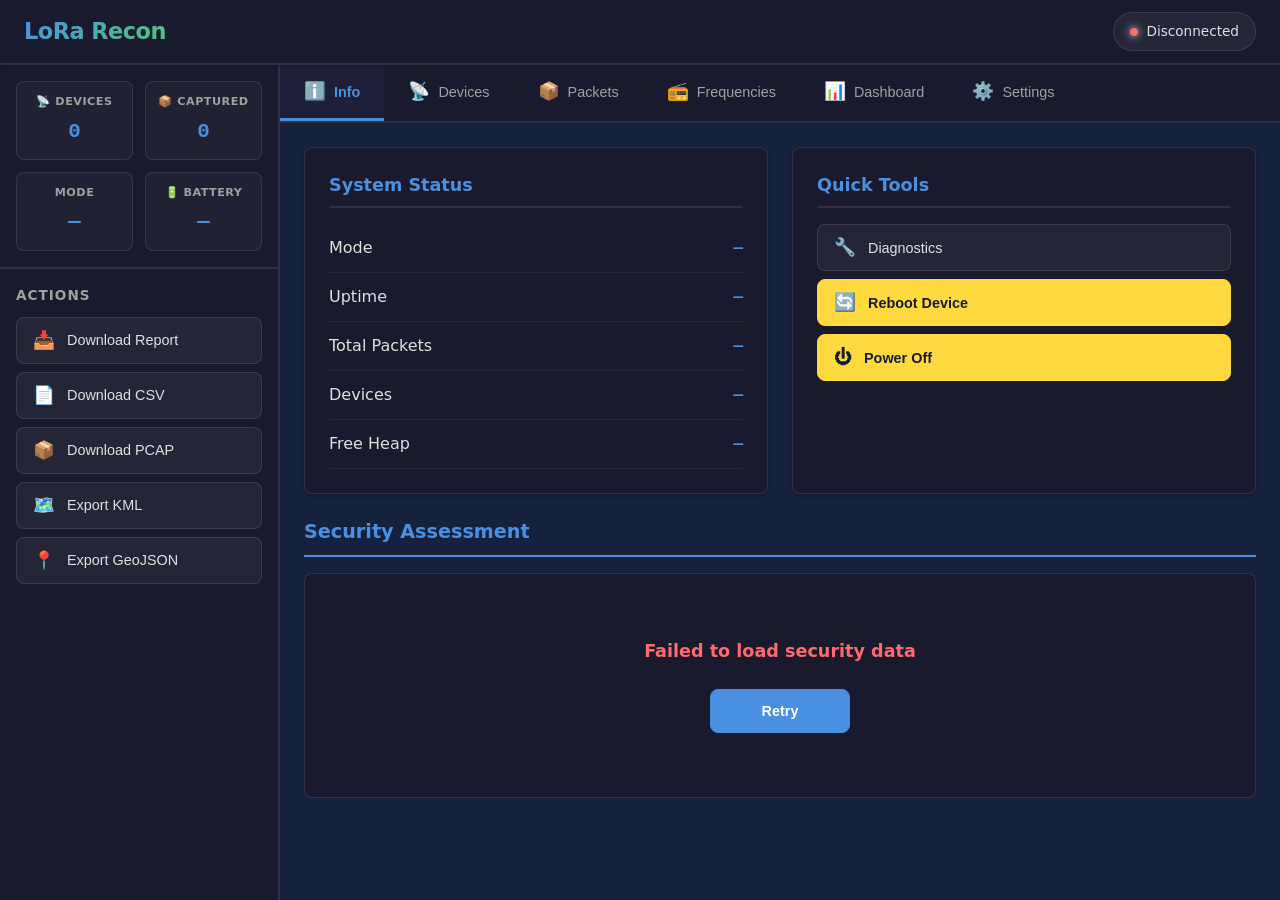
==== commit 1c7b3d28: "firmware/webapp: OLED boot fix, webapp correctness and mobile UX Firmware: - oled_display.cpp: I2C b" ====
--- a/data/webapp/index.html
+++ b/data/webapp/index.html
@@ -160,7 +160,7 @@
             <!-- Status Cards -->
             <div class="status-section">
                 <div class="stat-card stat-card-clickable" data-action="goto-devices" role="button" tabindex="0" aria-label="View devices">
-                    <div class="stat-label">🎯 Targets</div>
+                    <div class="stat-label">📡 Devices</div>
                     <div class="stat-value" id="devices">0</div>
                 </div>
                 <div class="stat-card stat-card-clickable" data-action="goto-packets" role="button" tabindex="0" aria-label="View captured packets">
@@ -221,7 +221,7 @@
                 </button>
                 <button class="tab-btn" data-tab="devices" role="tab" aria-selected="false" aria-controls="tab-devices">
                     <span class="tab-icon">📡</span>
-                    <span class="tab-label">Targets</span>
+                    <span class="tab-label">Devices</span>
                 </button>
                 <button class="tab-btn" data-tab="packets" role="tab" aria-selected="false" aria-controls="tab-packets">
                     <span class="tab-icon">📦</span>
@@ -232,7 +232,7 @@
                     <span class="tab-label">Frequencies</span>
                 </button>
                 <button class="tab-btn" data-tab="network" role="tab" aria-selected="false" aria-controls="tab-network">
-                    <span class="tab-icon">�</span>
+                    <span class="tab-icon">📊</span>
                     <span class="tab-label">Dashboard</span>
                 </button>
                 <button class="tab-btn" data-tab="settings" role="tab" aria-selected="false" aria-controls="tab-settings">
--- a/data/webapp/css/style.css
+++ b/data/webapp/css/style.css
@@ -2568,6 +2568,28 @@
 .freq-bar:hover { opacity: 0.75; }
 
 /* ==================== Device filter bar ==================== */
+.devices-header {
+    display: flex;
+    justify-content: space-between;
+    align-items: center;
+    padding: 0.6rem 1rem;
+    background: var(--bg-secondary);
+    border-bottom: 1px solid var(--border);
+    user-select: none;
+    pointer-events: none;
+}
+
+.devices-title {
+    font-weight: 600;
+    font-size: 0.9rem;
+    color: var(--text-primary);
+}
+
+.devices-count {
+    font-size: 0.8rem;
+    color: var(--text-muted);
+}
+
 .device-filter-bar {
     display: flex;
     align-items: center;
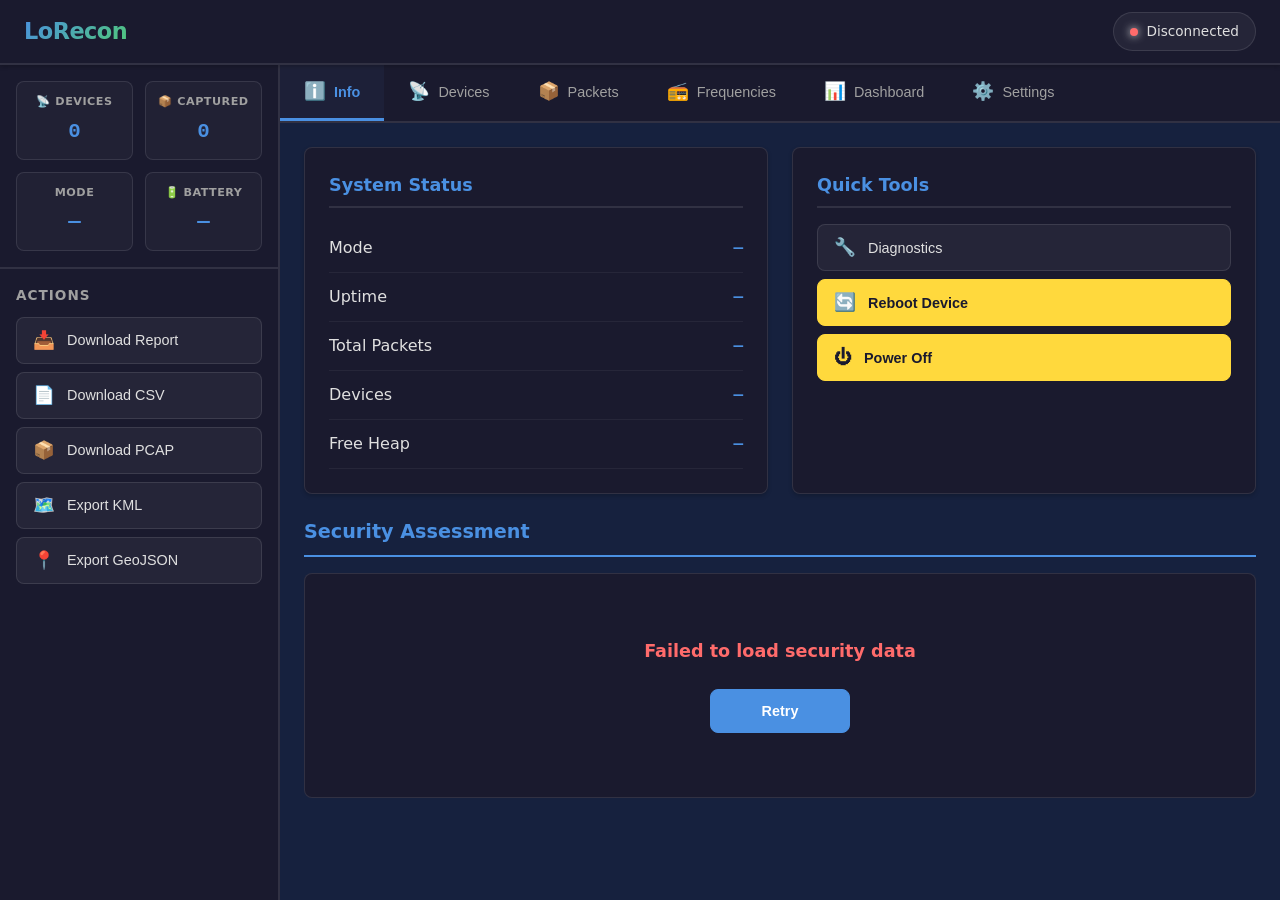
==== commit 4bdeb8af: "chore: rebrand to LoRecon and repoint to haksht/lorecon - Web UI: "LoRa Recon" -> "LoRecon" in title" ====
--- a/data/webapp/index.html
+++ b/data/webapp/index.html
@@ -7,7 +7,7 @@
     <meta name="apple-mobile-web-app-capable" content="yes">
     <meta name="apple-mobile-web-app-status-bar-style" content="black-translucent">
     <meta name="description" content="ESP32 LoRa Packet Reconnaissance Tool">
-    <title>LoRa Recon</title>
+    <title>LoRecon</title>
     <link rel="stylesheet" href="css/style.css">
     <link rel="manifest" href="manifest.json">
     <style>
@@ -140,7 +140,7 @@
 <body>
     <!-- Header -->
     <div class="header">
-        <h1>LoRa Recon</h1>
+        <h1>LoRecon</h1>
         <div class="status-badge disconnected" id="connection">
             <span class="dot"></span>
             <span id="connection-text">Connecting...</span>
@@ -272,6 +272,10 @@
                                 <span>Free Heap</span>
                                 <span class="status-value" id="info-heap">—</span>
                             </div>
+                            <div class="status-row" id="info-dropped-row" style="display:none">
+                                <span>Dropped</span>
+                                <span class="status-value" id="info-dropped">—</span>
+                            </div>
                             <div class="status-row" id="info-gps-row" style="display:none">
                                 <span>📍 GPS</span>
                                 <span class="status-value" id="info-gps">—</span>
@@ -353,7 +357,7 @@
                 <div class="tab-inner">
                     <div class="results-header">
                         <h2>Frequency Configurations</h2>
-                        <p class="header-subtitle">26 scan configurations covering Meshtastic, LoRaWAN, and Helium. Tap 🎯 Target on any row to lock the radio on that frequency and capture all traffic there.</p>
+                        <p class="header-subtitle">29 scan configurations covering Meshtastic, LoRaWAN, and Helium. Tap 🎯 Target on any row to lock the radio on that frequency and capture all traffic there.</p>
                     </div>
                     
                     <!-- Frequency Analysis Summary -->
--- a/data/webapp/css/style.css
+++ b/data/webapp/css/style.css
@@ -1,4 +1,4 @@
-/* ESP32 LoRa Recon - Professional Polished UI
+/* ESP32 LoRecon - Professional Polished UI
    Optimized for iPhone 16 and modern browsers
    Dark theme with enhanced interactions and accessibility
    ================================================================= */
@@ -1781,6 +1781,17 @@
 }
 
 /* ==================== Modal Styles ==================== */
+.modal-input {
+    width: 100%;
+    margin-top: 12px;
+    padding: 8px;
+    background: var(--bg-secondary);
+    border: 1px solid var(--border);
+    border-radius: var(--radius);
+    color: var(--text-primary);
+    font-size: 0.95rem;
+}
+
 .modal {
     position: fixed;
     top: 0;
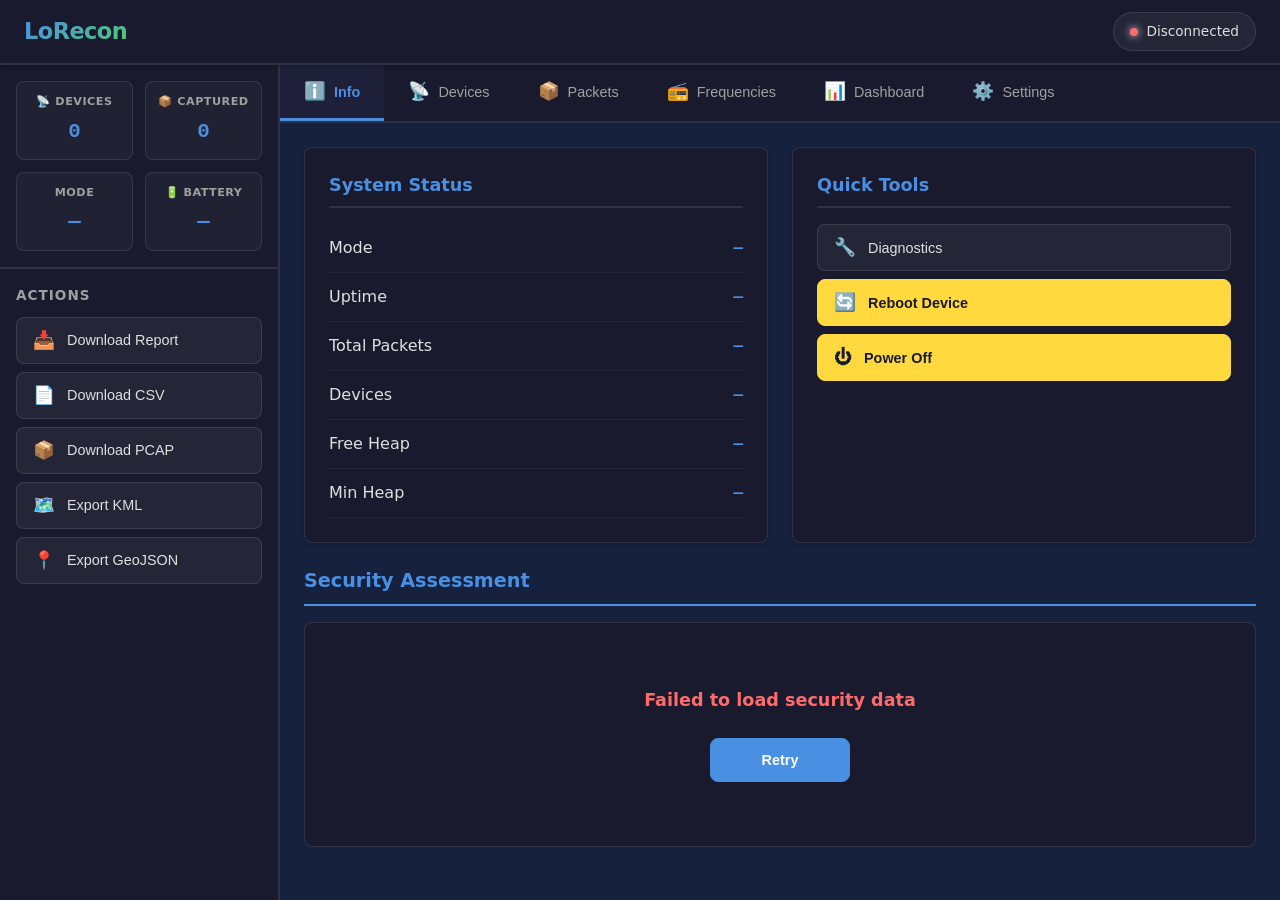
==== commit d26d33fb: "debug(tbeam): surface reboot reason, tag handlers, guard heap on heavy endpoints T-Beam Supreme has " ====
--- a/data/webapp/index.html
+++ b/data/webapp/index.html
@@ -272,6 +272,10 @@
                                 <span>Free Heap</span>
                                 <span class="status-value" id="info-heap">—</span>
                             </div>
+                            <div class="status-row" title="Lowest free heap seen since boot. If this drops below ~30KB, heavy endpoints will start failing.">
+                                <span>Min Heap</span>
+                                <span class="status-value" id="info-min-heap">—</span>
+                            </div>
                             <div class="status-row" id="info-dropped-row" style="display:none">
                                 <span>Dropped</span>
                                 <span class="status-value" id="info-dropped">—</span>
